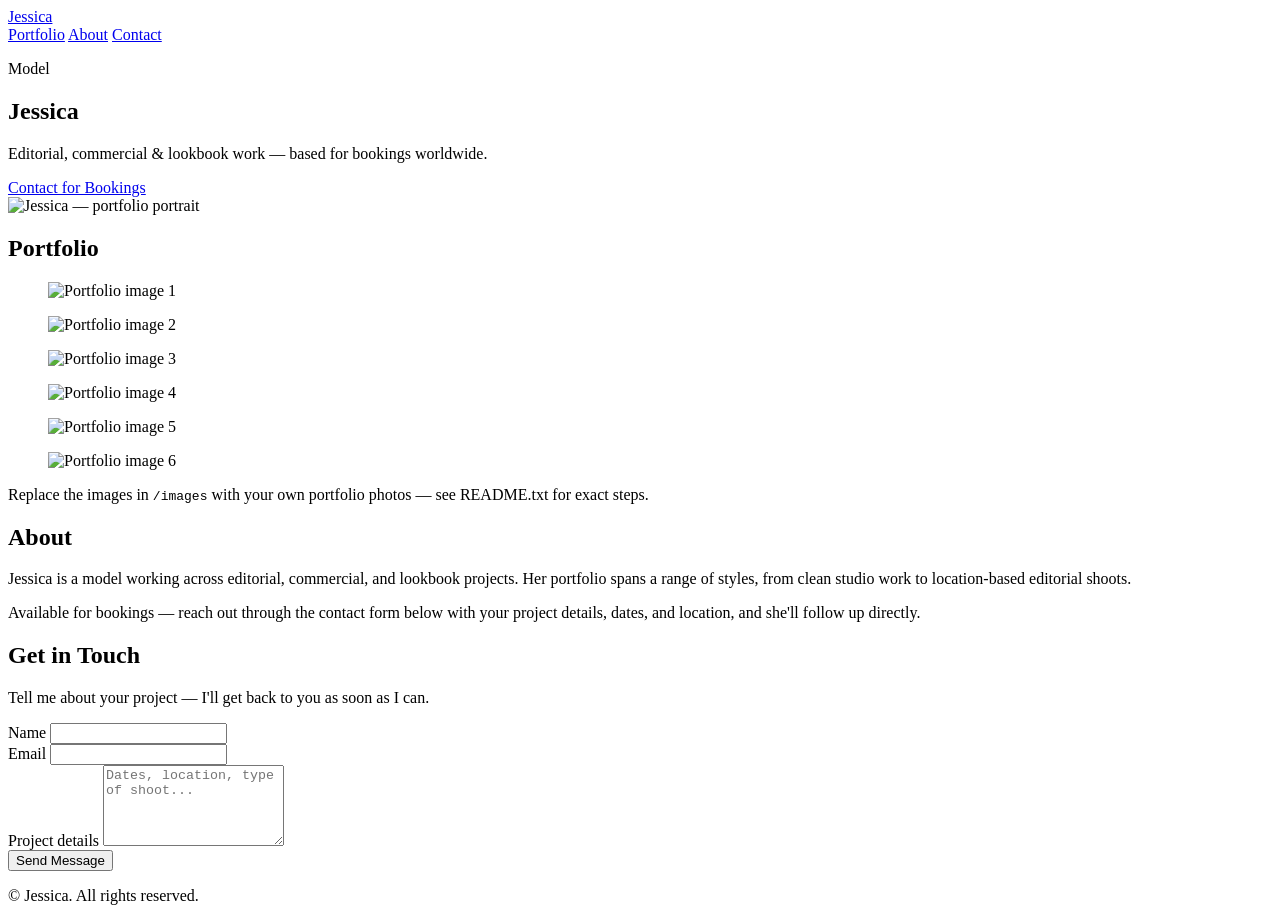
==== index.html @ 15d72b60 "Add files via upload" ====
<!DOCTYPE html>
<html lang="en">
<head>

<meta charset="UTF-8">
<meta name="viewport" content="width=device-width, initial-scale=1.0">

<title>Jessica — Model Portfolio</title>
<meta name="description" content="Jessica is a professional model available for editorial, commercial, and lookbook bookings. View her portfolio and get in touch to book a session.">

<link rel="canonical" href="https://jessicaportfolio.vercel.app/">
<meta name="robots" content="index, follow">

<meta property="og:type" content="profile">
<meta property="og:title" content="Jessica — Model Portfolio">
<meta property="og:description" content="Professional model available for editorial, commercial, and lookbook bookings.">
<meta property="og:url" content="https://jessicaportfolio.vercel.app/">
<meta property="og:image" content="https://jessicaportfolio.vercel.app/images/hero-placeholder.svg">

<meta name="twitter:card" content="summary_large_image">
<meta name="twitter:title" content="Jessica — Model Portfolio">
<meta name="twitter:description" content="Professional model available for editorial, commercial, and lookbook bookings.">

<link rel="preconnect" href="https://fonts.googleapis.com">
<link rel="preconnect" href="https://fonts.gstatic.com" crossorigin>
<link href="https://fonts.googleapis.com/css2?family=Fraunces:opsz,wght@9..144,400;9..144,500;9..144,600&family=Work+Sans:wght@400;500;600&display=swap" rel="stylesheet">

<link rel="stylesheet" href="css/style.css">

<script type="application/ld+json">
{
  "@context": "https://schema.org",
  "@type": "Person",
  "name": "Jessica",
  "jobTitle": "Model",
  "url": "https://jessicaportfolio.vercel.app/",
  "image": "https://jessicaportfolio.vercel.app/images/hero-placeholder.svg",
  "description": "Professional model available for editorial, commercial, and lookbook bookings."
}
</script>

</head>
<body>

<header class="site-header">
<div class="wrap">
<a class="wordmark" href="#top">Jessica</a>
<nav class="site-nav">
<a href="#portfolio">Portfolio</a>
<a href="#about">About</a>
<a href="#contact">Contact</a>
</nav>
</div>
</header>

<main id="top">

<!-- ================= HERO ================= -->
<section class="hero">

<div class="hero-text">
<p class="hero-eyebrow">Model</p>
<h1 class="hero-name">Jessica</h1>
<p class="hero-tagline">Editorial, commercial &amp; lookbook work — based for bookings worldwide.</p>
<a href="#contact" class="btn btn-primary">Contact for Bookings</a>
</div>

<div class="hero-image">
<img src="images/hero-placeholder.svg" alt="Jessica — portfolio portrait" width="800" height="1000">
</div>

</section>

<!-- ================= PORTFOLIO ================= -->
<section id="portfolio" class="portfolio">

<div class="wrap">

<h2 class="section-title">Portfolio</h2>

<div class="gallery">

<figure class="gallery-item span-tall">
<img src="images/hero-placeholder.svg" alt="Portfolio image 1" loading="lazy">
</figure>

<figure class="gallery-item">
<img src="images/hero-placeholder.svg" alt="Portfolio image 2" loading="lazy">
</figure>

<figure class="gallery-item">
<img src="images/hero-placeholder.svg" alt="Portfolio image 3" loading="lazy">
</figure>

<figure class="gallery-item span-wide">
<img src="images/hero-placeholder.svg" alt="Portfolio image 4" loading="lazy">
</figure>

<figure class="gallery-item">
<img src="images/hero-placeholder.svg" alt="Portfolio image 5" loading="lazy">
</figure>

<figure class="gallery-item span-tall">
<img src="images/hero-placeholder.svg" alt="Portfolio image 6" loading="lazy">
</figure>

</div>

<p class="gallery-note">Replace the images in <code>/images</code> with your own portfolio photos — see README.txt for exact steps.</p>

</div>

</section>

<!-- ================= ABOUT ================= -->
<section id="about" class="about">

<div class="wrap wrap-narrow">

<h2 class="section-title">About</h2>

<p>
Jessica is a model working across editorial, commercial, and lookbook
projects. Her portfolio spans a range of styles, from clean studio
work to location-based editorial shoots.
</p>

<p>
Available for bookings — reach out through the contact form below
with your project details, dates, and location, and she'll follow up
directly.
</p>

</div>

</section>

<!-- ================= CONTACT ================= -->
<section id="contact" class="contact">

<div class="wrap wrap-narrow">

<h2 class="section-title section-title-light">Get in Touch</h2>

<p class="contact-lead">
Tell me about your project — I'll get back to you as soon as I can.
</p>

<form class="contact-form" action="https://formspree.io/f/YOUR_FORM_ID" method="POST">

<div class="form-row">
<label for="name">Name</label>
<input type="text" id="name" name="name" required>
</div>

<div class="form-row">
<label for="email">Email</label>
<input type="email" id="email" name="email" required>
</div>

<div class="form-row">
<label for="message">Project details</label>
<textarea id="message" name="message" rows="5" placeholder="Dates, location, type of shoot..." required></textarea>
</div>

<button type="submit" class="btn btn-primary">Send Message</button>

</form>

</div>

</section>

</main>

<footer class="site-footer">
<div class="wrap">
<p>&copy; <span id="year"></span> Jessica. All rights reserved.</p>
</div>
</footer>

<script src="js/script.js"></script>

</body>
</html>
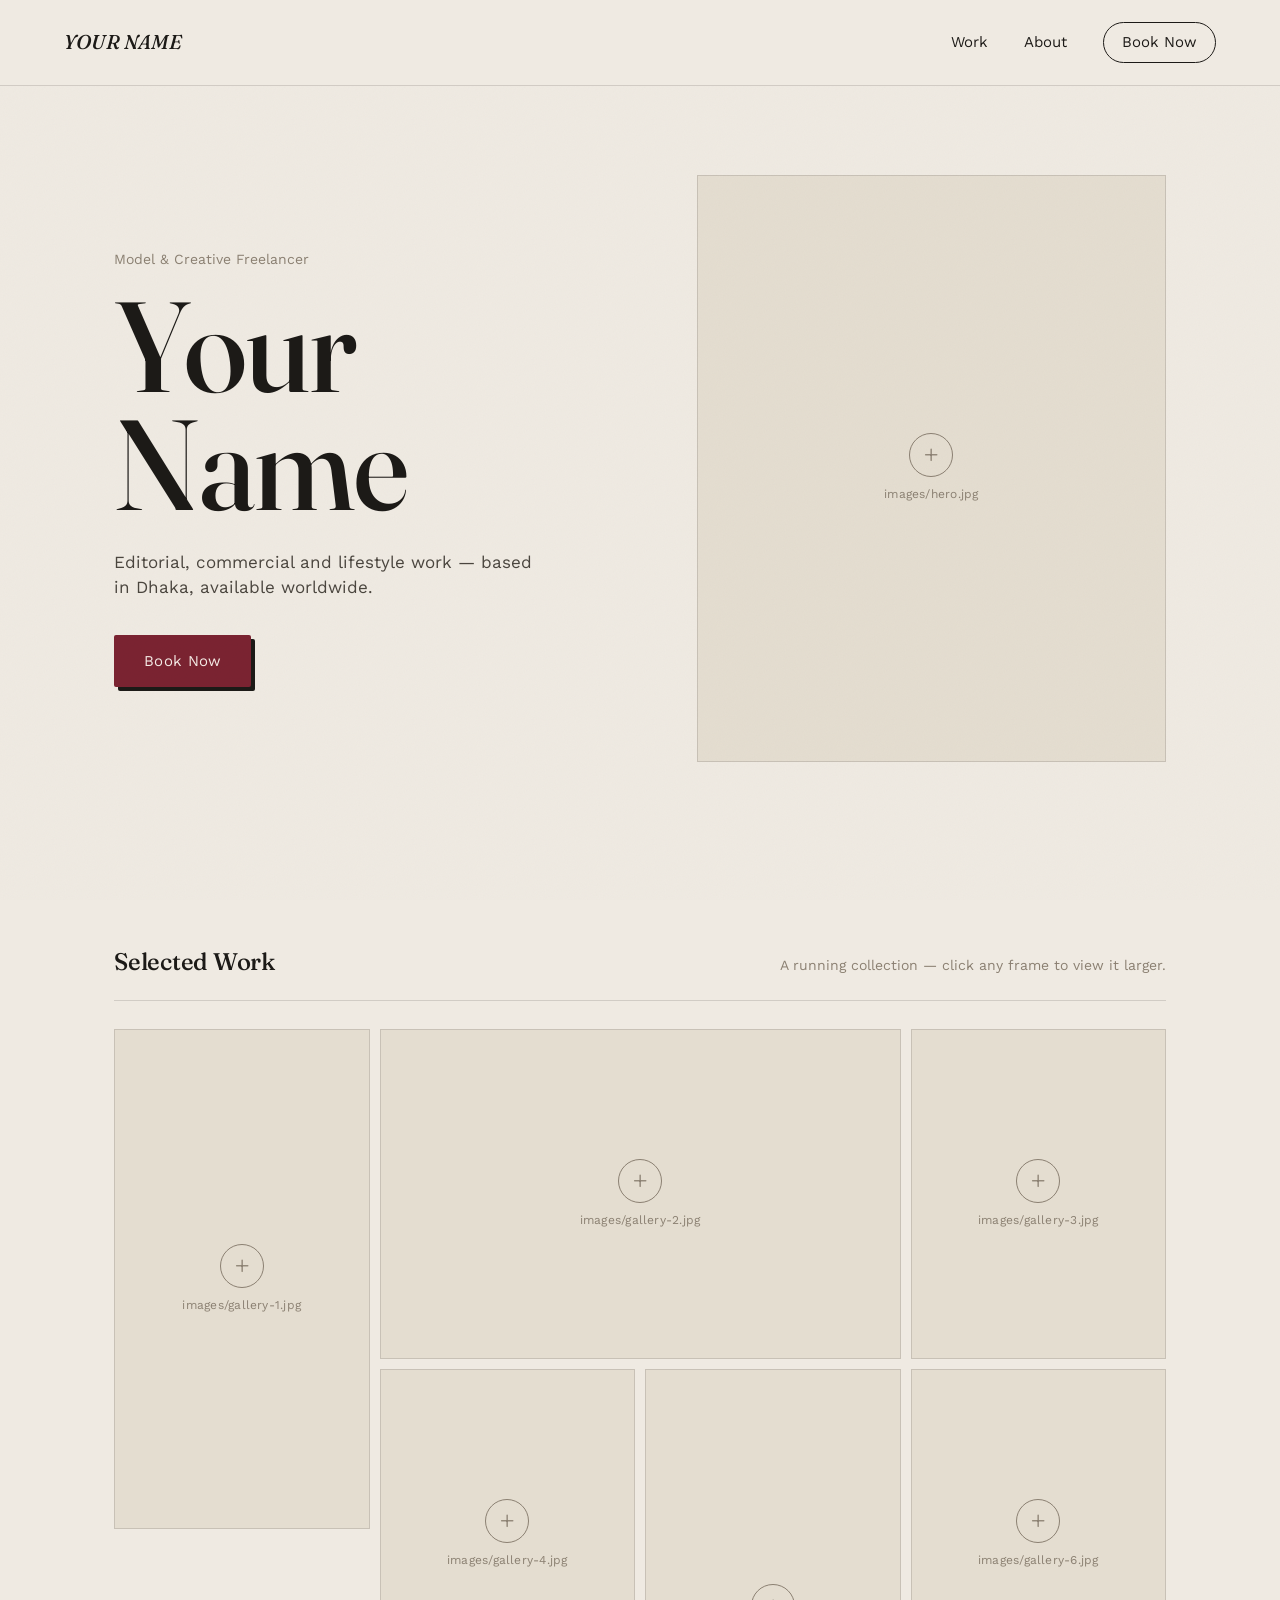
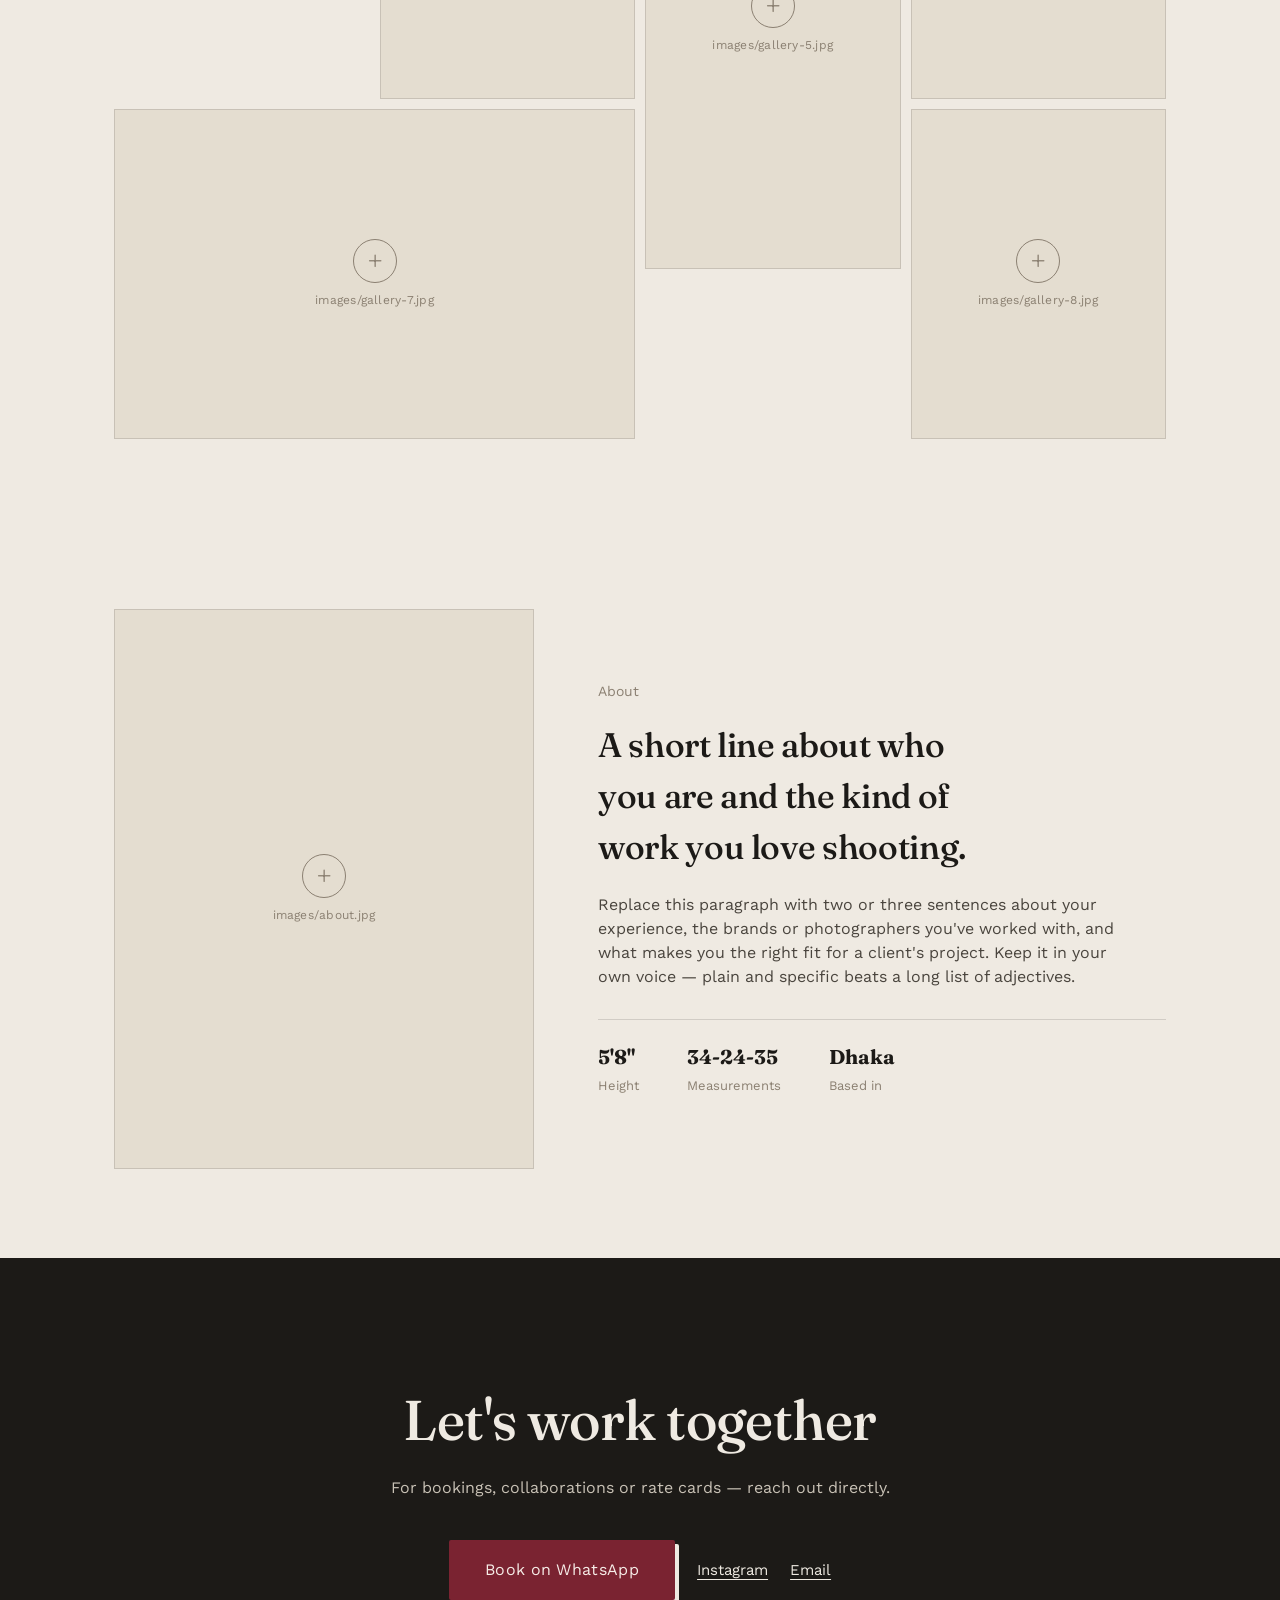
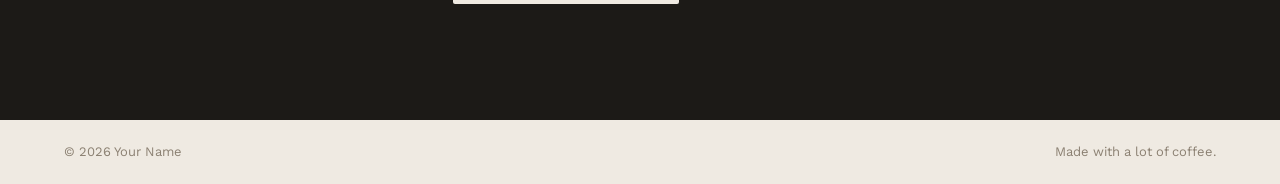
==== commit fe4bf6a6: "Add files via upload" ====
--- a/index.html
+++ b/index.html
@@ -1,185 +1,148 @@
 <!DOCTYPE html>
 <html lang="en">
 <head>
-
 <meta charset="UTF-8">
 <meta name="viewport" content="width=device-width, initial-scale=1.0">
-
-<title>Jessica — Model Portfolio</title>
-<meta name="description" content="Jessica is a professional model available for editorial, commercial, and lookbook bookings. View her portfolio and get in touch to book a session.">
-
-<link rel="canonical" href="https://jessicaportfolio.vercel.app/">
-<meta name="robots" content="index, follow">
-
-<meta property="og:type" content="profile">
-<meta property="og:title" content="Jessica — Model Portfolio">
-<meta property="og:description" content="Professional model available for editorial, commercial, and lookbook bookings.">
-<meta property="og:url" content="https://jessicaportfolio.vercel.app/">
-<meta property="og:image" content="https://jessicaportfolio.vercel.app/images/hero-placeholder.svg">
-
-<meta name="twitter:card" content="summary_large_image">
-<meta name="twitter:title" content="Jessica — Model Portfolio">
-<meta name="twitter:description" content="Professional model available for editorial, commercial, and lookbook bookings.">
-
+<title>Your Name — Model &amp; Creative Freelancer</title>
+<meta name="description" content="Portfolio of Your Name — model and creative freelancer. Selected work, gallery and booking.">
 <link rel="preconnect" href="https://fonts.googleapis.com">
 <link rel="preconnect" href="https://fonts.gstatic.com" crossorigin>
-<link href="https://fonts.googleapis.com/css2?family=Fraunces:opsz,wght@9..144,400;9..144,500;9..144,600&family=Work+Sans:wght@400;500;600&display=swap" rel="stylesheet">
-
-<link rel="stylesheet" href="css/style.css">
-
-<script type="application/ld+json">
-{
-  "@context": "https://schema.org",
-  "@type": "Person",
-  "name": "Jessica",
-  "jobTitle": "Model",
-  "url": "https://jessicaportfolio.vercel.app/",
-  "image": "https://jessicaportfolio.vercel.app/images/hero-placeholder.svg",
-  "description": "Professional model available for editorial, commercial, and lookbook bookings."
-}
-</script>
-
+<link href="https://fonts.googleapis.com/css2?family=Fraunces:ital,opsz,wght@0,9..144,300;0,9..144,500;0,9..144,600;1,9..144,400;1,9..144,500&family=Work+Sans:wght@300;400;500;600&display=swap" rel="stylesheet">
+<link rel="stylesheet" href="style.css">
 </head>
 <body>
 
-<header class="site-header">
-<div class="wrap">
-<a class="wordmark" href="#top">Jessica</a>
-<nav class="site-nav">
-<a href="#portfolio">Portfolio</a>
-<a href="#about">About</a>
-<a href="#contact">Contact</a>
-</nav>
-</div>
+<!-- =========================================================
+  EDIT ME FIRST:
+  1. Replace "YOUR NAME" everywhere with your real name.
+  2. Replace the tagline / bio text with your own words.
+  3. Put your photos inside the /images folder with the exact
+     file names already referenced below (hero.jpg, about.jpg,
+     gallery-1.jpg ... gallery-8.jpg). Until you add them, a
+     placeholder tile shows automatically — nothing breaks.
+  4. Find every <a class="btn-book"> and change href="#book"
+     is fine to keep (it scrolls to the contact block), but
+     inside the contact block, change the WHATSAPP / INSTAGRAM /
+     EMAIL links to your real ones. Look for "EDIT:" comments.
+========================================================== -->
+
+<div class="grain"></div>
+
+<header class="site-header" id="top">
+  <a class="wordmark" href="#top">YOUR NAME</a>
+  <button class="nav-toggle" id="navToggle" aria-label="Open menu" aria-expanded="false">
+    <span></span><span></span><span></span>
+  </button>
+  <nav class="site-nav" id="siteNav">
+    <a href="#work">Work</a>
+    <a href="#about">About</a>
+    <a href="#book" class="nav-cta">Book Now</a>
+  </nav>
 </header>
 
-<main id="top">
+<main>
 
-<!-- ================= HERO ================= -->
-<section class="hero">
+  <!-- HERO -->
+  <section class="hero">
+    <div class="hero-text">
+      <p class="eyebrow-plain">Model &amp; Creative Freelancer</p>
+      <h1 class="display-name">Your<br>Name</h1>
+      <p class="hero-tagline">Editorial, commercial and lifestyle work — based in Dhaka, available worldwide.</p>
+      <a href="#book" class="btn-book">Book Now</a>
+    </div>
+    <div class="hero-photo photo" data-fallback-label="Your best photo here">
+      <img src="images/hero.jpg" alt="Your Name — portrait" onerror="this.parentElement.classList.add('has-error')">
+      <div class="placeholder"><span>+</span><em>images/hero.jpg</em></div>
+    </div>
+  </section>
 
-<div class="hero-text">
-<p class="hero-eyebrow">Model</p>
-<h1 class="hero-name">Jessica</h1>
-<p class="hero-tagline">Editorial, commercial &amp; lookbook work — based for bookings worldwide.</p>
-<a href="#contact" class="btn btn-primary">Contact for Bookings</a>
-</div>
+  <!-- SELECTED WORK / GALLERY -->
+  <section class="gallery-section" id="work">
+    <div class="section-head">
+      <h2>Selected Work</h2>
+      <p>A running collection — click any frame to view it larger.</p>
+    </div>
 
-<div class="hero-image">
-<img src="images/hero-placeholder.svg" alt="Jessica — portfolio portrait" width="800" height="1000">
-</div>
+    <div class="gallery" id="gallery">
+      <!-- Each tile: swap the src filename photo, or delete a tile you don't need -->
+      <figure class="photo tile tall" data-fallback-label="images/gallery-1.jpg">
+        <img src="images/gallery-1.jpg" alt="" onerror="this.parentElement.classList.add('has-error')">
+        <div class="placeholder"><span>+</span><em>images/gallery-1.jpg</em></div>
+      </figure>
+      <figure class="photo tile wide" data-fallback-label="images/gallery-2.jpg">
+        <img src="images/gallery-2.jpg" alt="" onerror="this.parentElement.classList.add('has-error')">
+        <div class="placeholder"><span>+</span><em>images/gallery-2.jpg</em></div>
+      </figure>
+      <figure class="photo tile" data-fallback-label="images/gallery-3.jpg">
+        <img src="images/gallery-3.jpg" alt="" onerror="this.parentElement.classList.add('has-error')">
+        <div class="placeholder"><span>+</span><em>images/gallery-3.jpg</em></div>
+      </figure>
+      <figure class="photo tile" data-fallback-label="images/gallery-4.jpg">
+        <img src="images/gallery-4.jpg" alt="" onerror="this.parentElement.classList.add('has-error')">
+        <div class="placeholder"><span>+</span><em>images/gallery-4.jpg</em></div>
+      </figure>
+      <figure class="photo tile tall" data-fallback-label="images/gallery-5.jpg">
+        <img src="images/gallery-5.jpg" alt="" onerror="this.parentElement.classList.add('has-error')">
+        <div class="placeholder"><span>+</span><em>images/gallery-5.jpg</em></div>
+      </figure>
+      <figure class="photo tile" data-fallback-label="images/gallery-6.jpg">
+        <img src="images/gallery-6.jpg" alt="" onerror="this.parentElement.classList.add('has-error')">
+        <div class="placeholder"><span>+</span><em>images/gallery-6.jpg</em></div>
+      </figure>
+      <figure class="photo tile wide" data-fallback-label="images/gallery-7.jpg">
+        <img src="images/gallery-7.jpg" alt="" onerror="this.parentElement.classList.add('has-error')">
+        <div class="placeholder"><span>+</span><em>images/gallery-7.jpg</em></div>
+      </figure>
+      <figure class="photo tile" data-fallback-label="images/gallery-8.jpg">
+        <img src="images/gallery-8.jpg" alt="" onerror="this.parentElement.classList.add('has-error')">
+        <div class="placeholder"><span>+</span><em>images/gallery-8.jpg</em></div>
+      </figure>
+    </div>
+  </section>
 
-</section>
+  <!-- ABOUT -->
+  <section class="about-section" id="about">
+    <div class="about-photo photo" data-fallback-label="images/about.jpg">
+      <img src="images/about.jpg" alt="Your Name" onerror="this.parentElement.classList.add('has-error')">
+      <div class="placeholder"><span>+</span><em>images/about.jpg</em></div>
+    </div>
+    <div class="about-text">
+      <p class="eyebrow-plain">About</p>
+      <h2>A short line about who you are and the kind of work you love shooting.</h2>
+      <p class="about-body">Replace this paragraph with two or three sentences about your experience, the brands or photographers you've worked with, and what makes you the right fit for a client's project. Keep it in your own voice — plain and specific beats a long list of adjectives.</p>
+      <ul class="stat-row">
+        <li><strong>5'8"</strong><span>Height</span></li>
+        <li><strong>34-24-35</strong><span>Measurements</span></li>
+        <li><strong>Dhaka</strong><span>Based in</span></li>
+      </ul>
+    </div>
+  </section>
 
-<!-- ================= PORTFOLIO ================= -->
-<section id="portfolio" class="portfolio">
-
-<div class="wrap">
-
-<h2 class="section-title">Portfolio</h2>
-
-<div class="gallery">
-
-<figure class="gallery-item span-tall">
-<img src="images/hero-placeholder.svg" alt="Portfolio image 1" loading="lazy">
-</figure>
-
-<figure class="gallery-item">
-<img src="images/hero-placeholder.svg" alt="Portfolio image 2" loading="lazy">
-</figure>
-
-<figure class="gallery-item">
-<img src="images/hero-placeholder.svg" alt="Portfolio image 3" loading="lazy">
-</figure>
-
-<figure class="gallery-item span-wide">
-<img src="images/hero-placeholder.svg" alt="Portfolio image 4" loading="lazy">
-</figure>
-
-<figure class="gallery-item">
-<img src="images/hero-placeholder.svg" alt="Portfolio image 5" loading="lazy">
-</figure>
-
-<figure class="gallery-item span-tall">
-<img src="images/hero-placeholder.svg" alt="Portfolio image 6" loading="lazy">
-</figure>
-
-</div>
-
-<p class="gallery-note">Replace the images in <code>/images</code> with your own portfolio photos — see README.txt for exact steps.</p>
-
-</div>
-
-</section>
-
-<!-- ================= ABOUT ================= -->
-<section id="about" class="about">
-
-<div class="wrap wrap-narrow">
-
-<h2 class="section-title">About</h2>
-
-<p>
-Jessica is a model working across editorial, commercial, and lookbook
-projects. Her portfolio spans a range of styles, from clean studio
-work to location-based editorial shoots.
-</p>
-
-<p>
-Available for bookings — reach out through the contact form below
-with your project details, dates, and location, and she'll follow up
-directly.
-</p>
-
-</div>
-
-</section>
-
-<!-- ================= CONTACT ================= -->
-<section id="contact" class="contact">
-
-<div class="wrap wrap-narrow">
-
-<h2 class="section-title section-title-light">Get in Touch</h2>
-
-<p class="contact-lead">
-Tell me about your project — I'll get back to you as soon as I can.
-</p>
-
-<form class="contact-form" action="https://formspree.io/f/YOUR_FORM_ID" method="POST">
-
-<div class="form-row">
-<label for="name">Name</label>
-<input type="text" id="name" name="name" required>
-</div>
-
-<div class="form-row">
-<label for="email">Email</label>
-<input type="email" id="email" name="email" required>
-</div>
-
-<div class="form-row">
-<label for="message">Project details</label>
-<textarea id="message" name="message" rows="5" placeholder="Dates, location, type of shoot..." required></textarea>
-</div>
-
-<button type="submit" class="btn btn-primary">Send Message</button>
-
-</form>
-
-</div>
-
-</section>
+  <!-- BOOK / CONTACT -->
+  <section class="book-section" id="book">
+    <h2>Let's work together</h2>
+    <p>For bookings, collaborations or rate cards — reach out directly.</p>
+    <div class="book-actions">
+      <!-- EDIT: replace the # in each href below with your real link -->
+      <a class="btn-book large" href="https://wa.me/8801XXXXXXXXX" target="_blank" rel="noopener">Book on WhatsApp</a>
+      <a class="btn-link" href="https://instagram.com/yourhandle" target="_blank" rel="noopener">Instagram</a>
+      <a class="btn-link" href="mailto:you@example.com">Email</a>
+    </div>
+  </section>
 
 </main>
 
 <footer class="site-footer">
-<div class="wrap">
-<p>&copy; <span id="year"></span> Jessica. All rights reserved.</p>
-</div>
+  <span>© <span id="year"></span> Your Name</span>
+  <span class="footer-note">Made with a lot of coffee.</span>
 </footer>
 
-<script src="js/script.js"></script>
+<!-- Lightbox -->
+<div class="lightbox" id="lightbox">
+  <button class="lightbox-close" id="lightboxClose" aria-label="Close">&times;</button>
+  <img id="lightboxImg" src="" alt="">
+</div>
 
+<script src="script.js"></script>
 </body>
 </html>
--- a/style.css
+++ b/style.css
@@ -0,0 +1,240 @@
+/* ==========================================================
+   TOKENS
+========================================================== */
+:root{
+  --paper: #EFEAE2;
+  --paper-alt: #E4DDD0;
+  --ink: #1C1A17;
+  --wine: #7A2331;
+  --taupe: #8B8072;
+  --line: rgba(28,26,23,0.14);
+  --serif: "Fraunces", "Georgia", serif;
+  --sans: "Work Sans", "Helvetica Neue", Arial, sans-serif;
+  --max: 1180px;
+}
+
+*{ box-sizing: border-box; }
+html{ scroll-behavior: smooth; }
+@media (prefers-reduced-motion: reduce){
+  html{ scroll-behavior: auto; }
+  *{ animation-duration: 0.001ms !important; transition-duration: 0.001ms !important; }
+}
+
+body{
+  margin:0;
+  background: var(--paper);
+  color: var(--ink);
+  font-family: var(--sans);
+  font-weight: 400;
+  line-height: 1.5;
+  -webkit-font-smoothing: antialiased;
+}
+
+a{ color: inherit; }
+h1,h2,h3{ font-family: var(--serif); font-weight: 500; margin: 0; letter-spacing: -0.01em; }
+p{ margin: 0; }
+ul{ list-style: none; margin:0; padding:0; }
+img{ max-width:100%; display:block; }
+
+:focus-visible{
+  outline: 2px solid var(--wine);
+  outline-offset: 3px;
+}
+
+/* subtle paper grain so flat color doesn't look like a template fill */
+.grain{
+  position: fixed; inset:0; pointer-events:none; z-index: 1;
+  opacity: 0.035; mix-blend-mode: multiply;
+  background-image: url("data:image/svg+xml,%3Csvg xmlns='http://www.w3.org/2000/svg' width='120' height='120'%3E%3Cfilter id='n'%3E%3CfeTurbulence type='fractalNoise' baseFrequency='0.9' numOctaves='2' stitchTiles='stitch'/%3E%3C/filter%3E%3Crect width='100%25' height='100%25' filter='url(%23n)'/%3E%3C/svg%3E");
+}
+
+/* ==========================================================
+   HEADER / NAV
+========================================================== */
+.site-header{
+  position: sticky; top:0; z-index: 40;
+  display:flex; align-items:center; justify-content:space-between;
+  padding: 22px clamp(20px, 5vw, 64px);
+  background: rgba(239,234,226,0.88);
+  backdrop-filter: blur(6px);
+  border-bottom: 1px solid var(--line);
+}
+.wordmark{
+  font-family: var(--serif); font-style: italic; font-weight: 500;
+  font-size: 20px; text-decoration:none; letter-spacing: 0.01em;
+}
+.site-nav{ display:flex; align-items:center; gap: clamp(18px,3vw,36px); }
+.site-nav a{ text-decoration:none; font-size: 15px; }
+.site-nav a:not(.nav-cta){ position:relative; }
+.site-nav a:not(.nav-cta)::after{
+  content:""; position:absolute; left:0; right:0; bottom:-4px; height:1px;
+  background: var(--ink); transform: scaleX(0); transform-origin: right;
+  transition: transform .3s ease;
+}
+.site-nav a:not(.nav-cta):hover::after{ transform: scaleX(1); transform-origin: left; }
+.nav-cta{
+  border: 1px solid var(--ink); padding: 8px 18px; border-radius: 999px;
+  transition: background .25s ease, color .25s ease;
+}
+.nav-cta:hover{ background: var(--ink); color: var(--paper); }
+
+.nav-toggle{
+  display:none; flex-direction:column; gap:5px; background:none; border:none; cursor:pointer; padding:6px;
+}
+.nav-toggle span{ width:22px; height:1px; background:var(--ink); display:block; }
+
+@media (max-width: 760px){
+  .nav-toggle{ display:flex; }
+  .site-nav{
+    position:absolute; top:100%; left:0; right:0;
+    background: var(--paper); border-bottom: 1px solid var(--line);
+    flex-direction:column; align-items:flex-start; gap:0;
+    max-height:0; overflow:hidden; transition: max-height .3s ease;
+  }
+  .site-nav.open{ max-height: 260px; }
+  .site-nav a{ width:100%; padding: 16px clamp(20px,5vw,64px); border-bottom:1px solid var(--line); }
+  .nav-cta{ border:none; border-radius:0; }
+}
+
+/* ==========================================================
+   HERO
+========================================================== */
+.hero{
+  max-width: var(--max); margin: 0 auto;
+  display:grid; grid-template-columns: 1.05fr 0.95fr; align-items:center;
+  gap: clamp(24px, 5vw, 64px);
+  padding: clamp(40px,7vw,96px) clamp(20px,5vw,64px) clamp(56px,8vw,120px);
+}
+.eyebrow-plain{
+  font-size: 14px; color: var(--taupe); margin-bottom: 18px;
+}
+.display-name{
+  font-size: clamp(58px, 10vw, 128px);
+  line-height: 0.92;
+  font-weight: 500;
+}
+.hero-tagline{
+  max-width: 38ch; margin: 26px 0 34px; color: #4a453e; font-size: 17px;
+}
+.btn-book{
+  display:inline-block; text-decoration:none;
+  background: var(--wine); color: #F6ECE7;
+  padding: 15px 30px; border-radius: 2px;
+  font-size: 15px; letter-spacing: 0.02em;
+  transition: transform .2s ease, box-shadow .2s ease;
+  box-shadow: 4px 4px 0 var(--ink);
+}
+.btn-book:hover{ transform: translate(-2px,-2px); box-shadow: 6px 6px 0 var(--ink); }
+.btn-book.large{ font-size: 16px; padding: 18px 36px; }
+
+.hero-photo{ aspect-ratio: 4/5; }
+
+/* ==========================================================
+   PHOTO / PLACEHOLDER SYSTEM
+========================================================== */
+.photo{
+  position:relative; overflow:hidden; background: var(--paper-alt);
+  border: 1px solid var(--line);
+}
+.photo img{ width:100%; height:100%; object-fit: cover; }
+.photo .placeholder{
+  display:none; position:absolute; inset:0; flex-direction:column;
+  align-items:center; justify-content:center; gap:8px; text-align:center;
+  color: var(--taupe); padding: 12px;
+}
+.photo .placeholder span{
+  font-family: var(--serif); font-size: 30px; line-height:1; color: var(--taupe);
+  border: 1px solid var(--taupe); border-radius:50%; width:44px; height:44px;
+  display:flex; align-items:center; justify-content:center;
+}
+.photo .placeholder em{ font-style:normal; font-size: 12px; letter-spacing:0.02em; }
+.photo.has-error img{ display:none; }
+.photo.has-error .placeholder{ display:flex; }
+
+/* ==========================================================
+   GALLERY
+========================================================== */
+.gallery-section{ padding: clamp(40px,7vw,80px) clamp(20px,5vw,64px); max-width: var(--max); margin:0 auto; }
+.section-head{
+  display:flex; align-items:baseline; justify-content:space-between; gap: 20px;
+  border-bottom: 1px solid var(--line); padding-bottom: 20px; margin-bottom: 28px; flex-wrap:wrap;
+}
+.section-head p{ color: var(--taupe); font-size: 14px; }
+
+.gallery{
+  display:grid; grid-template-columns: repeat(4, 1fr);
+  grid-auto-rows: 160px; gap: 10px;
+}
+.gallery .tile{ grid-row: span 2; cursor: zoom-in; margin:0; }
+.gallery .tile.tall{ grid-row: span 3; }
+.gallery .tile.wide{ grid-column: span 2; grid-row: span 2; }
+.gallery .tile img{ transition: transform .5s ease; }
+.gallery .tile:hover img{ transform: scale(1.04); }
+
+@media (max-width: 860px){
+  .gallery{ grid-template-columns: repeat(2, 1fr); grid-auto-rows: 190px; }
+  .gallery .tile.wide{ grid-column: span 2; }
+}
+@media (max-width: 520px){
+  .gallery{ grid-template-columns: 1fr; }
+  .gallery .tile.wide{ grid-column: span 1; }
+  .gallery .tile, .gallery .tile.tall{ grid-row: span 1; height: 320px; }
+}
+
+/* ==========================================================
+   ABOUT
+========================================================== */
+.about-section{
+  max-width: var(--max); margin: 0 auto;
+  display:grid; grid-template-columns: 0.85fr 1.15fr; gap: clamp(28px,5vw,72px);
+  align-items:center;
+  padding: clamp(40px,7vw,90px) clamp(20px,5vw,64px);
+}
+.about-photo{ aspect-ratio: 3/4; }
+.about-text h2{ font-size: clamp(24px,3vw,34px); margin: 14px 0 20px; max-width: 18ch; }
+.about-body{ color:#4a453e; max-width: 52ch; margin-bottom: 30px; }
+.stat-row{ display:flex; gap: clamp(24px,4vw,48px); border-top: 1px solid var(--line); padding-top: 22px; }
+.stat-row li{ display:flex; flex-direction:column; gap:4px; }
+.stat-row strong{ font-family: var(--serif); font-size: 20px; }
+.stat-row span{ font-size: 13px; color: var(--taupe); }
+
+@media (max-width: 760px){
+  .about-section{ grid-template-columns: 1fr; }
+}
+
+/* ==========================================================
+   BOOK / CONTACT
+========================================================== */
+.book-section{
+  background: var(--ink); color: var(--paper);
+  text-align:center; padding: clamp(64px,10vw,120px) 20px;
+}
+.book-section h2{ color: var(--paper); font-size: clamp(30px,5vw,56px); }
+.book-section p{ color: #C9C2B6; margin-top: 14px; }
+.book-actions{ display:flex; align-items:center; justify-content:center; gap: 22px; flex-wrap:wrap; margin-top: 40px; }
+.book-section .btn-book{ box-shadow: 4px 4px 0 var(--paper); }
+.book-section .btn-book:hover{ box-shadow: 6px 6px 0 var(--paper); }
+.btn-link{ text-decoration: underline; text-underline-offset: 4px; color: var(--paper); font-size:15px; }
+
+/* ==========================================================
+   FOOTER
+========================================================== */
+.site-footer{
+  display:flex; justify-content:space-between; flex-wrap:wrap; gap:8px;
+  padding: 22px clamp(20px,5vw,64px); font-size: 13px; color: var(--taupe);
+}
+
+/* ==========================================================
+   LIGHTBOX
+========================================================== */
+.lightbox{
+  position: fixed; inset:0; background: rgba(28,26,23,0.94);
+  display:none; align-items:center; justify-content:center; z-index: 100; padding: 30px;
+}
+.lightbox.open{ display:flex; }
+.lightbox img{ max-width: min(92vw, 1100px); max-height: 88vh; object-fit: contain; }
+.lightbox-close{
+  position:absolute; top: 22px; right: clamp(20px,5vw,40px);
+  background:none; border:none; color: var(--paper); font-size: 34px;
+  line-height:1; cursor:pointer;
+}
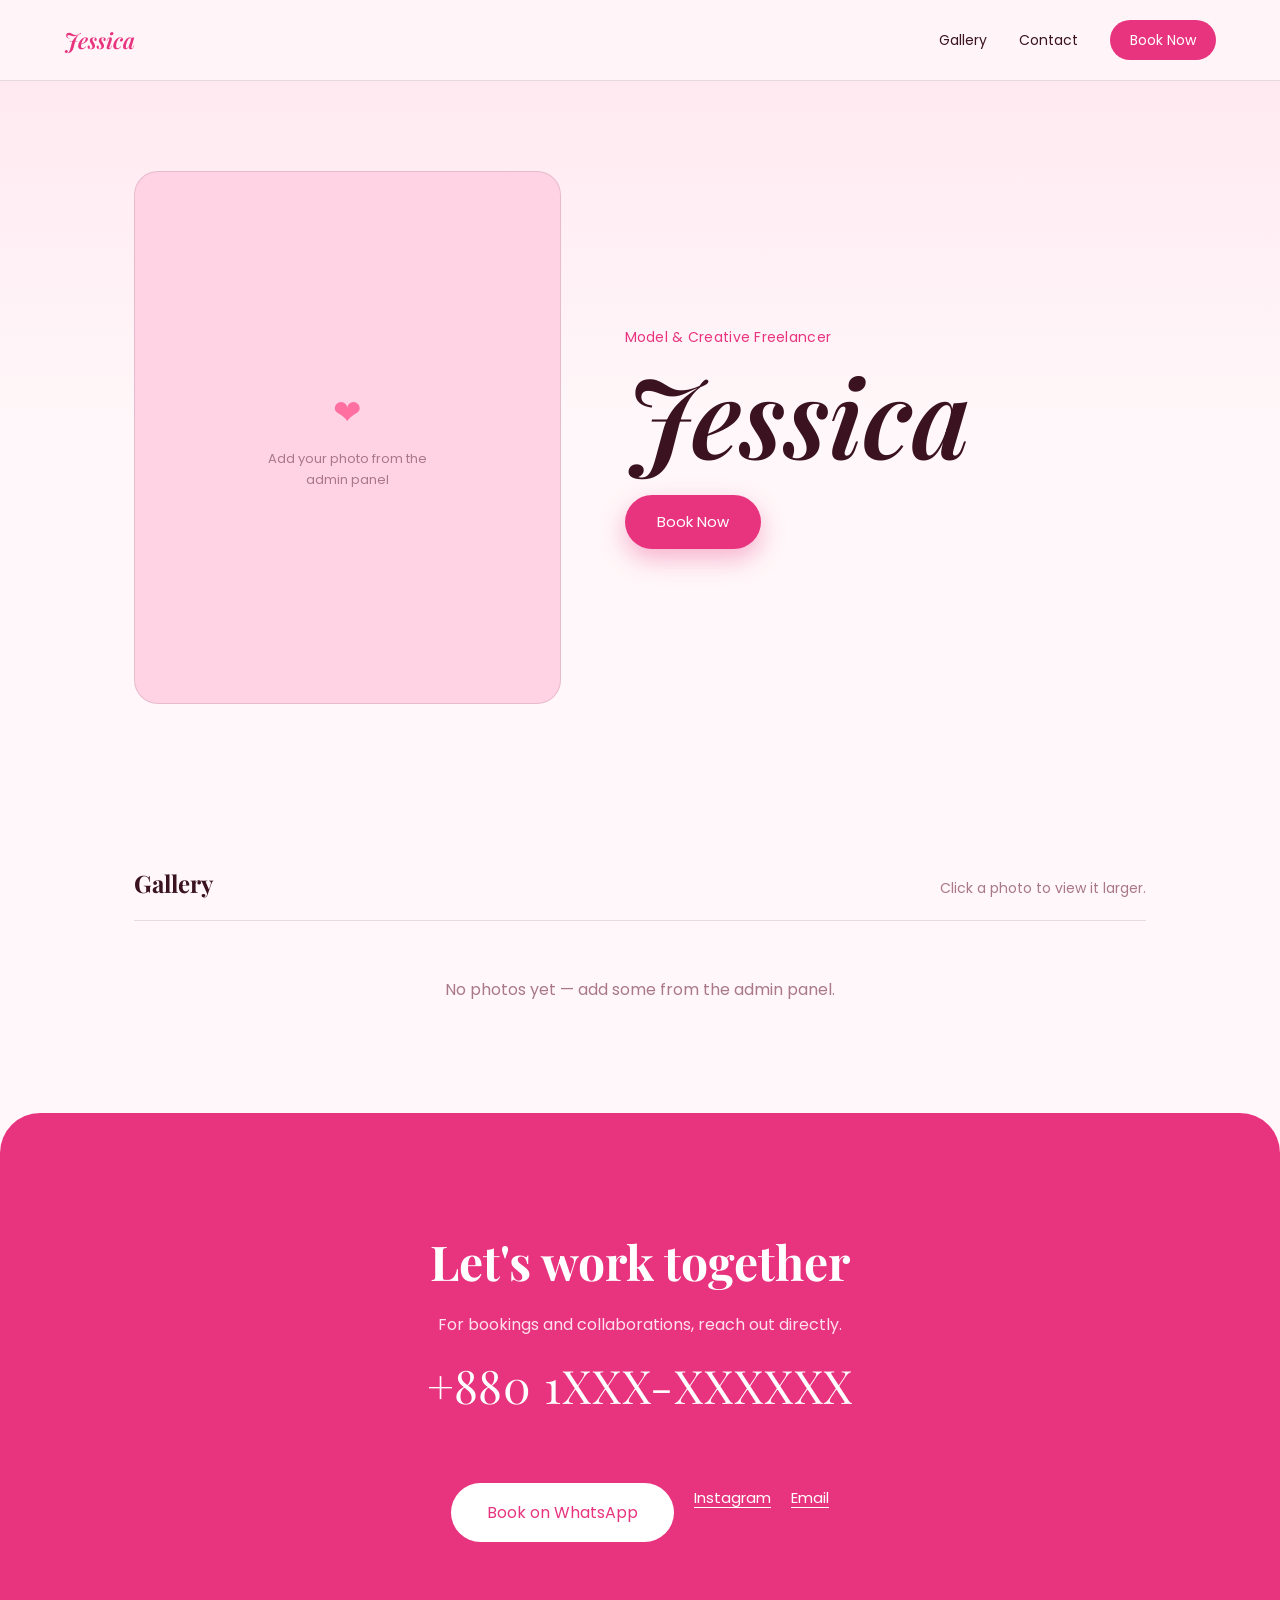
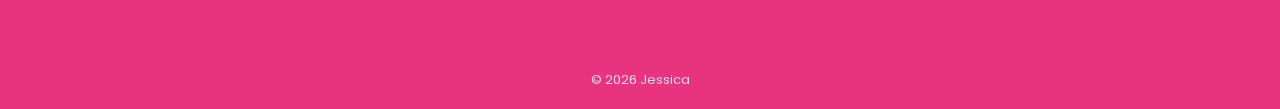
==== commit 3a379ef0: "Add files via upload" ====
--- a/index.html
+++ b/index.html
@@ -3,141 +3,73 @@
 <head>
 <meta charset="UTF-8">
 <meta name="viewport" content="width=device-width, initial-scale=1.0">
-<title>Your Name — Model &amp; Creative Freelancer</title>
-<meta name="description" content="Portfolio of Your Name — model and creative freelancer. Selected work, gallery and booking.">
+<title>Jessica — Model &amp; Creative Freelancer</title>
+<meta name="description" content="Portfolio of Jessica — model and creative freelancer.">
 <link rel="preconnect" href="https://fonts.googleapis.com">
 <link rel="preconnect" href="https://fonts.gstatic.com" crossorigin>
-<link href="https://fonts.googleapis.com/css2?family=Fraunces:ital,opsz,wght@0,9..144,300;0,9..144,500;0,9..144,600;1,9..144,400;1,9..144,500&family=Work+Sans:wght@300;400;500;600&display=swap" rel="stylesheet">
+<link href="https://fonts.googleapis.com/css2?family=Playfair+Display:ital,wght@0,500;0,700;1,500;1,600&family=Poppins:wght@300;400;500;600&display=swap" rel="stylesheet">
 <link rel="stylesheet" href="style.css">
 </head>
 <body>
 
-<!-- =========================================================
-  EDIT ME FIRST:
-  1. Replace "YOUR NAME" everywhere with your real name.
-  2. Replace the tagline / bio text with your own words.
-  3. Put your photos inside the /images folder with the exact
-     file names already referenced below (hero.jpg, about.jpg,
-     gallery-1.jpg ... gallery-8.jpg). Until you add them, a
-     placeholder tile shows automatically — nothing breaks.
-  4. Find every <a class="btn-book"> and change href="#book"
-     is fine to keep (it scrolls to the contact block), but
-     inside the contact block, change the WHATSAPP / INSTAGRAM /
-     EMAIL links to your real ones. Look for "EDIT:" comments.
-========================================================== -->
+<div class="hearts" id="hearts" aria-hidden="true"></div>
 
-<div class="grain"></div>
-
-<header class="site-header" id="top">
-  <a class="wordmark" href="#top">YOUR NAME</a>
+<header class="site-header">
+  <a class="wordmark" href="#top" id="wordmark">Jessica</a>
   <button class="nav-toggle" id="navToggle" aria-label="Open menu" aria-expanded="false">
     <span></span><span></span><span></span>
   </button>
   <nav class="site-nav" id="siteNav">
-    <a href="#work">Work</a>
-    <a href="#about">About</a>
-    <a href="#book" class="nav-cta">Book Now</a>
+    <a href="#gallery">Gallery</a>
+    <a href="#contact">Contact</a>
+    <a href="#contact" class="nav-cta">Book Now</a>
   </nav>
 </header>
 
-<main>
+<main id="top">
 
   <!-- HERO -->
   <section class="hero">
+    <div class="hero-photo photo" id="heroPhoto">
+      <img id="heroImg" src="" alt="" style="display:none;">
+      <div class="placeholder"><span>&#10084;</span><em>Add your photo from the admin panel</em></div>
+    </div>
     <div class="hero-text">
-      <p class="eyebrow-plain">Model &amp; Creative Freelancer</p>
-      <h1 class="display-name">Your<br>Name</h1>
-      <p class="hero-tagline">Editorial, commercial and lifestyle work — based in Dhaka, available worldwide.</p>
-      <a href="#book" class="btn-book">Book Now</a>
-    </div>
-    <div class="hero-photo photo" data-fallback-label="Your best photo here">
-      <img src="images/hero.jpg" alt="Your Name — portrait" onerror="this.parentElement.classList.add('has-error')">
-      <div class="placeholder"><span>+</span><em>images/hero.jpg</em></div>
+      <p class="eyebrow-plain" id="tagline">Model &amp; Creative Freelancer</p>
+      <h1 class="display-name" id="heroName">Jessica</h1>
+      <a href="#contact" class="btn-book">Book Now</a>
     </div>
   </section>
 
-  <!-- SELECTED WORK / GALLERY -->
-  <section class="gallery-section" id="work">
+  <!-- GALLERY -->
+  <section class="gallery-section" id="gallery">
     <div class="section-head">
-      <h2>Selected Work</h2>
-      <p>A running collection — click any frame to view it larger.</p>
+      <h2>Gallery</h2>
+      <p>Click a photo to view it larger.</p>
     </div>
-
-    <div class="gallery" id="gallery">
-      <!-- Each tile: swap the src filename photo, or delete a tile you don't need -->
-      <figure class="photo tile tall" data-fallback-label="images/gallery-1.jpg">
-        <img src="images/gallery-1.jpg" alt="" onerror="this.parentElement.classList.add('has-error')">
-        <div class="placeholder"><span>+</span><em>images/gallery-1.jpg</em></div>
-      </figure>
-      <figure class="photo tile wide" data-fallback-label="images/gallery-2.jpg">
-        <img src="images/gallery-2.jpg" alt="" onerror="this.parentElement.classList.add('has-error')">
-        <div class="placeholder"><span>+</span><em>images/gallery-2.jpg</em></div>
-      </figure>
-      <figure class="photo tile" data-fallback-label="images/gallery-3.jpg">
-        <img src="images/gallery-3.jpg" alt="" onerror="this.parentElement.classList.add('has-error')">
-        <div class="placeholder"><span>+</span><em>images/gallery-3.jpg</em></div>
-      </figure>
-      <figure class="photo tile" data-fallback-label="images/gallery-4.jpg">
-        <img src="images/gallery-4.jpg" alt="" onerror="this.parentElement.classList.add('has-error')">
-        <div class="placeholder"><span>+</span><em>images/gallery-4.jpg</em></div>
-      </figure>
-      <figure class="photo tile tall" data-fallback-label="images/gallery-5.jpg">
-        <img src="images/gallery-5.jpg" alt="" onerror="this.parentElement.classList.add('has-error')">
-        <div class="placeholder"><span>+</span><em>images/gallery-5.jpg</em></div>
-      </figure>
-      <figure class="photo tile" data-fallback-label="images/gallery-6.jpg">
-        <img src="images/gallery-6.jpg" alt="" onerror="this.parentElement.classList.add('has-error')">
-        <div class="placeholder"><span>+</span><em>images/gallery-6.jpg</em></div>
-      </figure>
-      <figure class="photo tile wide" data-fallback-label="images/gallery-7.jpg">
-        <img src="images/gallery-7.jpg" alt="" onerror="this.parentElement.classList.add('has-error')">
-        <div class="placeholder"><span>+</span><em>images/gallery-7.jpg</em></div>
-      </figure>
-      <figure class="photo tile" data-fallback-label="images/gallery-8.jpg">
-        <img src="images/gallery-8.jpg" alt="" onerror="this.parentElement.classList.add('has-error')">
-        <div class="placeholder"><span>+</span><em>images/gallery-8.jpg</em></div>
-      </figure>
+    <div class="gallery" id="galleryGrid">
+      <p class="gallery-empty" id="galleryEmpty">No photos yet — add some from the admin panel.</p>
     </div>
   </section>
 
-  <!-- ABOUT -->
-  <section class="about-section" id="about">
-    <div class="about-photo photo" data-fallback-label="images/about.jpg">
-      <img src="images/about.jpg" alt="Your Name" onerror="this.parentElement.classList.add('has-error')">
-      <div class="placeholder"><span>+</span><em>images/about.jpg</em></div>
-    </div>
-    <div class="about-text">
-      <p class="eyebrow-plain">About</p>
-      <h2>A short line about who you are and the kind of work you love shooting.</h2>
-      <p class="about-body">Replace this paragraph with two or three sentences about your experience, the brands or photographers you've worked with, and what makes you the right fit for a client's project. Keep it in your own voice — plain and specific beats a long list of adjectives.</p>
-      <ul class="stat-row">
-        <li><strong>5'8"</strong><span>Height</span></li>
-        <li><strong>34-24-35</strong><span>Measurements</span></li>
-        <li><strong>Dhaka</strong><span>Based in</span></li>
-      </ul>
-    </div>
-  </section>
-
-  <!-- BOOK / CONTACT -->
-  <section class="book-section" id="book">
+  <!-- CONTACT -->
+  <section class="book-section" id="contact">
     <h2>Let's work together</h2>
-    <p>For bookings, collaborations or rate cards — reach out directly.</p>
+    <p>For bookings and collaborations, reach out directly.</p>
+    <p class="big-phone" id="bigPhone">+880 1XXX-XXXXXX</p>
     <div class="book-actions">
-      <!-- EDIT: replace the # in each href below with your real link -->
-      <a class="btn-book large" href="https://wa.me/8801XXXXXXXXX" target="_blank" rel="noopener">Book on WhatsApp</a>
-      <a class="btn-link" href="https://instagram.com/yourhandle" target="_blank" rel="noopener">Instagram</a>
-      <a class="btn-link" href="mailto:you@example.com">Email</a>
+      <a class="btn-book large" id="whatsappLink" href="#" target="_blank" rel="noopener">Book on WhatsApp</a>
+      <a class="btn-link" id="instagramLink" href="#" target="_blank" rel="noopener">Instagram</a>
+      <a class="btn-link" id="emailLink" href="#">Email</a>
     </div>
   </section>
 
 </main>
 
 <footer class="site-footer">
-  <span>© <span id="year"></span> Your Name</span>
-  <span class="footer-note">Made with a lot of coffee.</span>
+  <span>&copy; <span id="year"></span> <span id="footerName">Jessica</span></span>
 </footer>
 
-<!-- Lightbox -->
 <div class="lightbox" id="lightbox">
   <button class="lightbox-close" id="lightboxClose" aria-label="Close">&times;</button>
   <img id="lightboxImg" src="" alt="">
--- a/style.css
+++ b/style.css
@@ -1,240 +1,173 @@
-/* ==========================================================
-   TOKENS
-========================================================== */
 :root{
-  --paper: #EFEAE2;
-  --paper-alt: #E4DDD0;
-  --ink: #1C1A17;
-  --wine: #7A2331;
-  --taupe: #8B8072;
-  --line: rgba(28,26,23,0.14);
-  --serif: "Fraunces", "Georgia", serif;
-  --sans: "Work Sans", "Helvetica Neue", Arial, sans-serif;
-  --max: 1180px;
+  --blush: #FFE6EF;
+  --blush-deep: #FFD3E4;
+  --rose: #FF6FA0;
+  --hotpink: #E8347F;
+  --deep: #3A1220;
+  --cream: #FFF7F9;
+  --taupe: #A9788A;
+  --line: rgba(58,18,32,0.12);
+  --serif: "Playfair Display", Georgia, serif;
+  --sans: "Poppins", "Helvetica Neue", Arial, sans-serif;
+  --max: 1140px;
 }
 
-*{ box-sizing: border-box; }
-html{ scroll-behavior: smooth; }
+*{ box-sizing:border-box; }
+html{ scroll-behavior:smooth; }
 @media (prefers-reduced-motion: reduce){
-  html{ scroll-behavior: auto; }
-  *{ animation-duration: 0.001ms !important; transition-duration: 0.001ms !important; }
+  html{ scroll-behavior:auto; }
+  .hearts{ display:none; }
 }
 
 body{
   margin:0;
-  background: var(--paper);
-  color: var(--ink);
+  background: linear-gradient(180deg, var(--blush) 0%, var(--cream) 420px);
+  color: var(--deep);
   font-family: var(--sans);
-  font-weight: 400;
-  line-height: 1.5;
-  -webkit-font-smoothing: antialiased;
+  line-height:1.6;
+}
+a{ color:inherit; }
+h1,h2{ font-family: var(--serif); margin:0; }
+p{ margin:0; }
+img{ max-width:100%; display:block; }
+:focus-visible{ outline:2px solid var(--hotpink); outline-offset:3px; }
+
+/* ---------- falling hearts ---------- */
+.hearts{
+  position: fixed; inset:0; pointer-events:none; overflow:hidden; z-index: 5;
+}
+.hearts span{
+  position:absolute; top:-10%; font-size: 18px; color: var(--rose);
+  opacity:.75; animation: fall linear infinite;
+  will-change: transform;
+}
+@keyframes fall{
+  to{ transform: translateY(115vh) rotate(25deg); }
 }
 
-a{ color: inherit; }
-h1,h2,h3{ font-family: var(--serif); font-weight: 500; margin: 0; letter-spacing: -0.01em; }
-p{ margin: 0; }
-ul{ list-style: none; margin:0; padding:0; }
-img{ max-width:100%; display:block; }
-
-:focus-visible{
-  outline: 2px solid var(--wine);
-  outline-offset: 3px;
-}
-
-/* subtle paper grain so flat color doesn't look like a template fill */
-.grain{
-  position: fixed; inset:0; pointer-events:none; z-index: 1;
-  opacity: 0.035; mix-blend-mode: multiply;
-  background-image: url("data:image/svg+xml,%3Csvg xmlns='http://www.w3.org/2000/svg' width='120' height='120'%3E%3Cfilter id='n'%3E%3CfeTurbulence type='fractalNoise' baseFrequency='0.9' numOctaves='2' stitchTiles='stitch'/%3E%3C/filter%3E%3Crect width='100%25' height='100%25' filter='url(%23n)'/%3E%3C/svg%3E");
-}
-
-/* ==========================================================
-   HEADER / NAV
-========================================================== */
+/* ---------- header ---------- */
 .site-header{
   position: sticky; top:0; z-index: 40;
   display:flex; align-items:center; justify-content:space-between;
-  padding: 22px clamp(20px, 5vw, 64px);
-  background: rgba(239,234,226,0.88);
+  padding: 20px clamp(20px,5vw,64px);
+  background: rgba(255,247,249,0.85);
   backdrop-filter: blur(6px);
   border-bottom: 1px solid var(--line);
 }
 .wordmark{
-  font-family: var(--serif); font-style: italic; font-weight: 500;
-  font-size: 20px; text-decoration:none; letter-spacing: 0.01em;
+  font-family: var(--serif); font-style: italic; font-weight:600;
+  font-size: 22px; text-decoration:none; color: var(--hotpink);
 }
-.site-nav{ display:flex; align-items:center; gap: clamp(18px,3vw,36px); }
-.site-nav a{ text-decoration:none; font-size: 15px; }
-.site-nav a:not(.nav-cta){ position:relative; }
-.site-nav a:not(.nav-cta)::after{
-  content:""; position:absolute; left:0; right:0; bottom:-4px; height:1px;
-  background: var(--ink); transform: scaleX(0); transform-origin: right;
-  transition: transform .3s ease;
+.site-nav{ display:flex; align-items:center; gap: clamp(16px,3vw,32px); }
+.site-nav a{ text-decoration:none; font-size:14px; color: var(--deep); }
+.nav-cta{
+  background: var(--hotpink); color:#fff !important; padding: 9px 20px;
+  border-radius: 999px; transition: background .2s ease;
 }
-.site-nav a:not(.nav-cta):hover::after{ transform: scaleX(1); transform-origin: left; }
-.nav-cta{
-  border: 1px solid var(--ink); padding: 8px 18px; border-radius: 999px;
-  transition: background .25s ease, color .25s ease;
-}
-.nav-cta:hover{ background: var(--ink); color: var(--paper); }
-
-.nav-toggle{
-  display:none; flex-direction:column; gap:5px; background:none; border:none; cursor:pointer; padding:6px;
-}
-.nav-toggle span{ width:22px; height:1px; background:var(--ink); display:block; }
-
-@media (max-width: 760px){
+.nav-cta:hover{ background: #c92668; }
+.nav-toggle{ display:none; flex-direction:column; gap:5px; background:none; border:none; cursor:pointer; }
+.nav-toggle span{ width:22px; height:2px; background:var(--deep); border-radius:2px; }
+@media (max-width:760px){
   .nav-toggle{ display:flex; }
   .site-nav{
-    position:absolute; top:100%; left:0; right:0;
-    background: var(--paper); border-bottom: 1px solid var(--line);
-    flex-direction:column; align-items:flex-start; gap:0;
-    max-height:0; overflow:hidden; transition: max-height .3s ease;
+    position:absolute; top:100%; left:0; right:0; background: var(--cream);
+    flex-direction:column; align-items:flex-start; max-height:0; overflow:hidden;
+    transition:max-height .3s ease; border-bottom:1px solid var(--line);
   }
-  .site-nav.open{ max-height: 260px; }
-  .site-nav a{ width:100%; padding: 16px clamp(20px,5vw,64px); border-bottom:1px solid var(--line); }
-  .nav-cta{ border:none; border-radius:0; }
+  .site-nav.open{ max-height:220px; }
+  .site-nav a{ width:100%; padding:14px clamp(20px,5vw,64px); border-bottom:1px solid var(--line); }
+  .nav-cta{ border-radius:0; }
 }
 
-/* ==========================================================
-   HERO
-========================================================== */
+/* ---------- hero ---------- */
 .hero{
-  max-width: var(--max); margin: 0 auto;
-  display:grid; grid-template-columns: 1.05fr 0.95fr; align-items:center;
-  gap: clamp(24px, 5vw, 64px);
-  padding: clamp(40px,7vw,96px) clamp(20px,5vw,64px) clamp(56px,8vw,120px);
+  position:relative; z-index:6;
+  max-width: var(--max); margin:0 auto;
+  display:grid; grid-template-columns: 0.9fr 1.1fr; align-items:center; gap: clamp(28px,5vw,64px);
+  padding: clamp(40px,7vw,90px) clamp(20px,5vw,64px) clamp(50px,7vw,100px);
 }
-.eyebrow-plain{
-  font-size: 14px; color: var(--taupe); margin-bottom: 18px;
+.eyebrow-plain{ color: var(--hotpink); font-size:14px; letter-spacing:.02em; margin-bottom:14px; }
+.display-name{
+  font-size: clamp(52px, 9vw, 108px); font-style: italic; font-weight:600;
+  line-height:0.95; color: var(--deep);
 }
-.display-name{
-  font-size: clamp(58px, 10vw, 128px);
-  line-height: 0.92;
-  font-weight: 500;
+.hero-text{ order:2; }
+.hero-photo{ order:1; aspect-ratio: 4/5; }
+.btn-book{
+  display:inline-block; margin-top: 30px; text-decoration:none;
+  background: var(--hotpink); color:#fff; padding:15px 32px; border-radius: 999px;
+  font-size:15px; box-shadow: 0 10px 24px rgba(232,52,127,0.35);
+  transition: transform .2s ease, box-shadow .2s ease;
 }
-.hero-tagline{
-  max-width: 38ch; margin: 26px 0 34px; color: #4a453e; font-size: 17px;
-}
-.btn-book{
-  display:inline-block; text-decoration:none;
-  background: var(--wine); color: #F6ECE7;
-  padding: 15px 30px; border-radius: 2px;
-  font-size: 15px; letter-spacing: 0.02em;
-  transition: transform .2s ease, box-shadow .2s ease;
-  box-shadow: 4px 4px 0 var(--ink);
-}
-.btn-book:hover{ transform: translate(-2px,-2px); box-shadow: 6px 6px 0 var(--ink); }
-.btn-book.large{ font-size: 16px; padding: 18px 36px; }
+.btn-book:hover{ transform: translateY(-2px); box-shadow: 0 14px 30px rgba(232,52,127,0.42); }
+.btn-book.large{ font-size:16px; padding:17px 36px; }
 
-.hero-photo{ aspect-ratio: 4/5; }
-
-/* ==========================================================
-   PHOTO / PLACEHOLDER SYSTEM
-========================================================== */
-.photo{
-  position:relative; overflow:hidden; background: var(--paper-alt);
-  border: 1px solid var(--line);
-}
-.photo img{ width:100%; height:100%; object-fit: cover; }
-.photo .placeholder{
-  display:none; position:absolute; inset:0; flex-direction:column;
-  align-items:center; justify-content:center; gap:8px; text-align:center;
-  color: var(--taupe); padding: 12px;
-}
-.photo .placeholder span{
-  font-family: var(--serif); font-size: 30px; line-height:1; color: var(--taupe);
-  border: 1px solid var(--taupe); border-radius:50%; width:44px; height:44px;
-  display:flex; align-items:center; justify-content:center;
-}
-.photo .placeholder em{ font-style:normal; font-size: 12px; letter-spacing:0.02em; }
-.photo.has-error img{ display:none; }
-.photo.has-error .placeholder{ display:flex; }
-
-/* ==========================================================
-   GALLERY
-========================================================== */
-.gallery-section{ padding: clamp(40px,7vw,80px) clamp(20px,5vw,64px); max-width: var(--max); margin:0 auto; }
-.section-head{
-  display:flex; align-items:baseline; justify-content:space-between; gap: 20px;
-  border-bottom: 1px solid var(--line); padding-bottom: 20px; margin-bottom: 28px; flex-wrap:wrap;
-}
-.section-head p{ color: var(--taupe); font-size: 14px; }
-
-.gallery{
-  display:grid; grid-template-columns: repeat(4, 1fr);
-  grid-auto-rows: 160px; gap: 10px;
-}
-.gallery .tile{ grid-row: span 2; cursor: zoom-in; margin:0; }
-.gallery .tile.tall{ grid-row: span 3; }
-.gallery .tile.wide{ grid-column: span 2; grid-row: span 2; }
-.gallery .tile img{ transition: transform .5s ease; }
-.gallery .tile:hover img{ transform: scale(1.04); }
-
-@media (max-width: 860px){
-  .gallery{ grid-template-columns: repeat(2, 1fr); grid-auto-rows: 190px; }
-  .gallery .tile.wide{ grid-column: span 2; }
-}
-@media (max-width: 520px){
-  .gallery{ grid-template-columns: 1fr; }
-  .gallery .tile.wide{ grid-column: span 1; }
-  .gallery .tile, .gallery .tile.tall{ grid-row: span 1; height: 320px; }
+@media (max-width:760px){
+  .hero{ grid-template-columns:1fr; }
+  .hero-text{ order:1; text-align:center; }
+  .hero-photo{ order:2; max-width: 320px; margin:0 auto; }
 }
 
-/* ==========================================================
-   ABOUT
-========================================================== */
-.about-section{
-  max-width: var(--max); margin: 0 auto;
-  display:grid; grid-template-columns: 0.85fr 1.15fr; gap: clamp(28px,5vw,72px);
-  align-items:center;
-  padding: clamp(40px,7vw,90px) clamp(20px,5vw,64px);
+/* ---------- photo / placeholder ---------- */
+.photo{
+  position:relative; overflow:hidden; border-radius: 24px;
+  background: var(--blush-deep); border:1px solid var(--line);
 }
-.about-photo{ aspect-ratio: 3/4; }
-.about-text h2{ font-size: clamp(24px,3vw,34px); margin: 14px 0 20px; max-width: 18ch; }
-.about-body{ color:#4a453e; max-width: 52ch; margin-bottom: 30px; }
-.stat-row{ display:flex; gap: clamp(24px,4vw,48px); border-top: 1px solid var(--line); padding-top: 22px; }
-.stat-row li{ display:flex; flex-direction:column; gap:4px; }
-.stat-row strong{ font-family: var(--serif); font-size: 20px; }
-.stat-row span{ font-size: 13px; color: var(--taupe); }
+.photo img{ width:100%; height:100%; object-fit:cover; }
+.photo .placeholder{
+  position:absolute; inset:0; display:flex; flex-direction:column; align-items:center;
+  justify-content:center; gap:10px; text-align:center; color: var(--taupe); padding: 16px;
+}
+.photo .placeholder span{ font-size: 34px; color: var(--rose); }
+.photo .placeholder em{ font-style:normal; font-size:13px; max-width: 20ch; }
 
-@media (max-width: 760px){
-  .about-section{ grid-template-columns: 1fr; }
+/* ---------- gallery ---------- */
+.gallery-section{
+  position:relative; z-index:6;
+  max-width: var(--max); margin:0 auto; padding: clamp(30px,6vw,70px) clamp(20px,5vw,64px);
+}
+.section-head{
+  display:flex; align-items:baseline; justify-content:space-between; gap:16px; flex-wrap:wrap;
+  border-bottom:1px solid var(--line); padding-bottom:18px; margin-bottom:26px;
+}
+.section-head p{ color: var(--taupe); font-size:14px; }
+.gallery{ display:grid; grid-template-columns: repeat(3,1fr); gap:14px; }
+.gallery figure{ margin:0; cursor:zoom-in; border-radius:18px; overflow:hidden; aspect-ratio: 3/4; }
+.gallery figure img{ width:100%; height:100%; object-fit:cover; transition: transform .4s ease; }
+.gallery figure:hover img{ transform: scale(1.05); }
+.gallery-empty{ color: var(--taupe); grid-column: 1/-1; text-align:center; padding: 30px 0; }
+@media (max-width:700px){ .gallery{ grid-template-columns: repeat(2,1fr); } }
+
+/* ---------- contact ---------- */
+.book-section{
+  position:relative; z-index:6;
+  background: var(--hotpink); color:#fff; text-align:center;
+  padding: clamp(56px,9vw,110px) 20px; border-radius: 40px 40px 0 0; margin-top: 10px;
+}
+.book-section h2{ color:#fff; font-size: clamp(28px,4.5vw,48px); }
+.book-section p{ color: #FFE0EC; margin-top:12px; }
+.big-phone{
+  font-family: var(--serif); font-size: clamp(28px,5vw,46px); color:#fff !important;
+  margin: 28px 0 4px; letter-spacing: .02em;
+}
+.book-actions{ display:flex; align-items:center; justify-content:center; gap:20px; flex-wrap:wrap; margin-top: 30px; }
+.book-section .btn-book{ background:#fff; color: var(--hotpink); box-shadow:none; }
+.btn-link{ text-decoration:underline; text-underline-offset:4px; color:#fff; font-size:15px; }
+
+/* ---------- footer ---------- */
+.site-footer{
+  position:relative; z-index:6; background: var(--hotpink); color:#FFE0EC;
+  text-align:center; padding: 18px; font-size:13px;
 }
 
-/* ==========================================================
-   BOOK / CONTACT
-========================================================== */
-.book-section{
-  background: var(--ink); color: var(--paper);
-  text-align:center; padding: clamp(64px,10vw,120px) 20px;
-}
-.book-section h2{ color: var(--paper); font-size: clamp(30px,5vw,56px); }
-.book-section p{ color: #C9C2B6; margin-top: 14px; }
-.book-actions{ display:flex; align-items:center; justify-content:center; gap: 22px; flex-wrap:wrap; margin-top: 40px; }
-.book-section .btn-book{ box-shadow: 4px 4px 0 var(--paper); }
-.book-section .btn-book:hover{ box-shadow: 6px 6px 0 var(--paper); }
-.btn-link{ text-decoration: underline; text-underline-offset: 4px; color: var(--paper); font-size:15px; }
-
-/* ==========================================================
-   FOOTER
-========================================================== */
-.site-footer{
-  display:flex; justify-content:space-between; flex-wrap:wrap; gap:8px;
-  padding: 22px clamp(20px,5vw,64px); font-size: 13px; color: var(--taupe);
-}
-
-/* ==========================================================
-   LIGHTBOX
-========================================================== */
+/* ---------- lightbox ---------- */
 .lightbox{
-  position: fixed; inset:0; background: rgba(28,26,23,0.94);
-  display:none; align-items:center; justify-content:center; z-index: 100; padding: 30px;
+  position:fixed; inset:0; background: rgba(58,18,32,0.92); display:none;
+  align-items:center; justify-content:center; z-index:100; padding: 30px;
 }
 .lightbox.open{ display:flex; }
-.lightbox img{ max-width: min(92vw, 1100px); max-height: 88vh; object-fit: contain; }
+.lightbox img{ max-width:min(92vw,1000px); max-height:88vh; object-fit:contain; border-radius: 16px; }
 .lightbox-close{
-  position:absolute; top: 22px; right: clamp(20px,5vw,40px);
-  background:none; border:none; color: var(--paper); font-size: 34px;
-  line-height:1; cursor:pointer;
+  position:absolute; top:20px; right: clamp(20px,5vw,40px); background:none; border:none;
+  color:#fff; font-size:34px; cursor:pointer;
 }
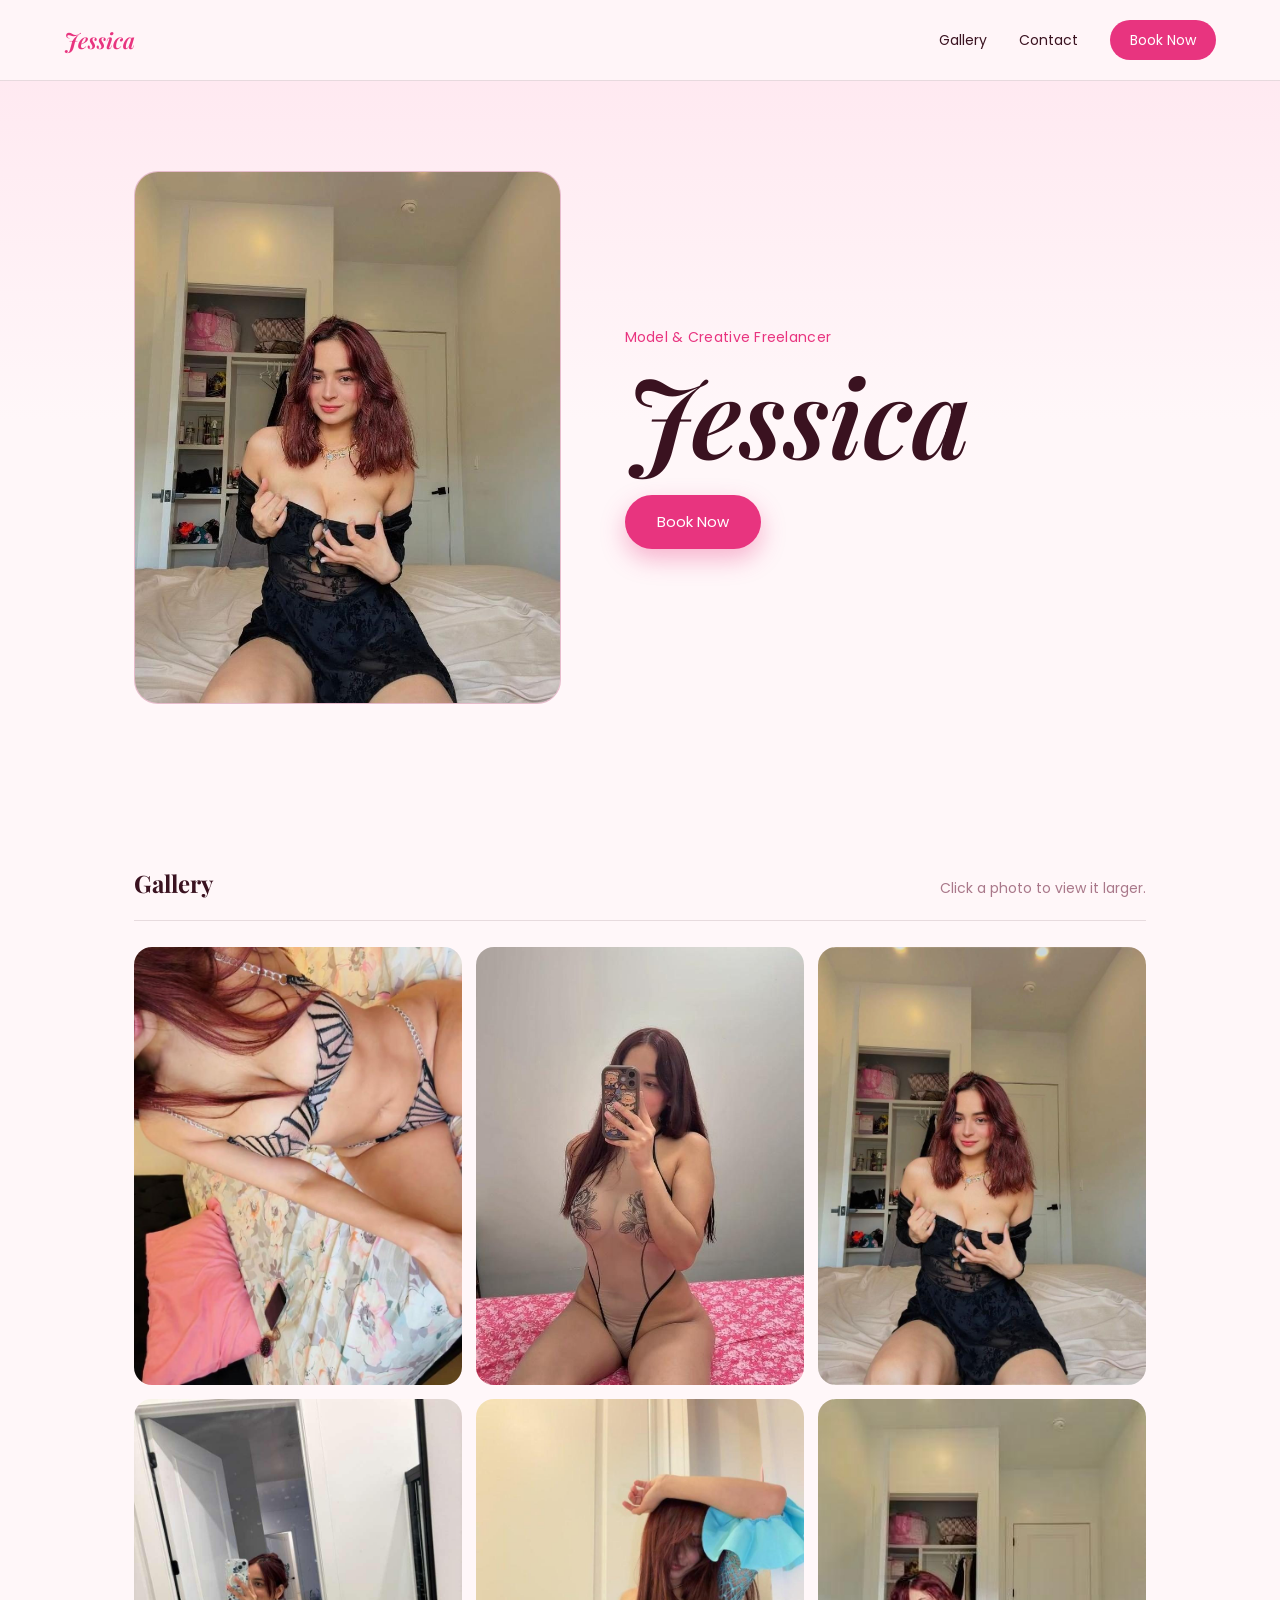
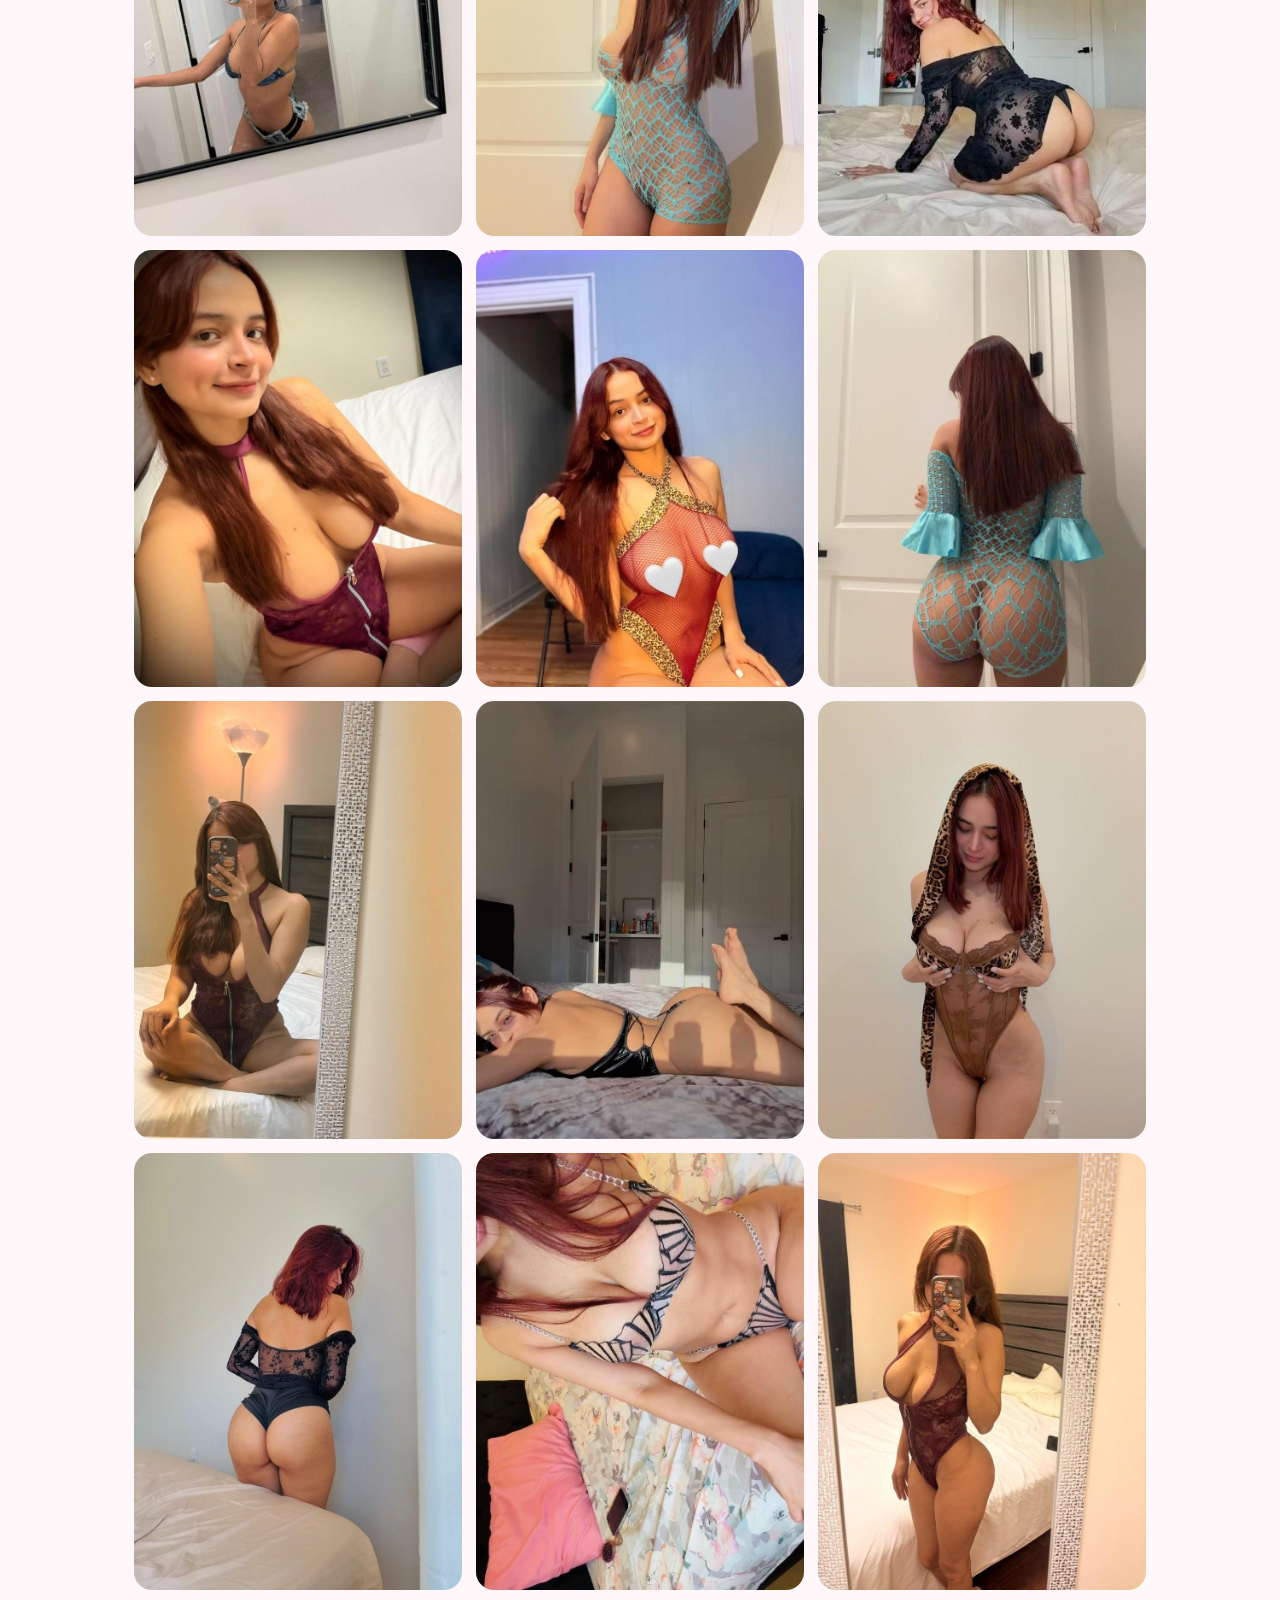
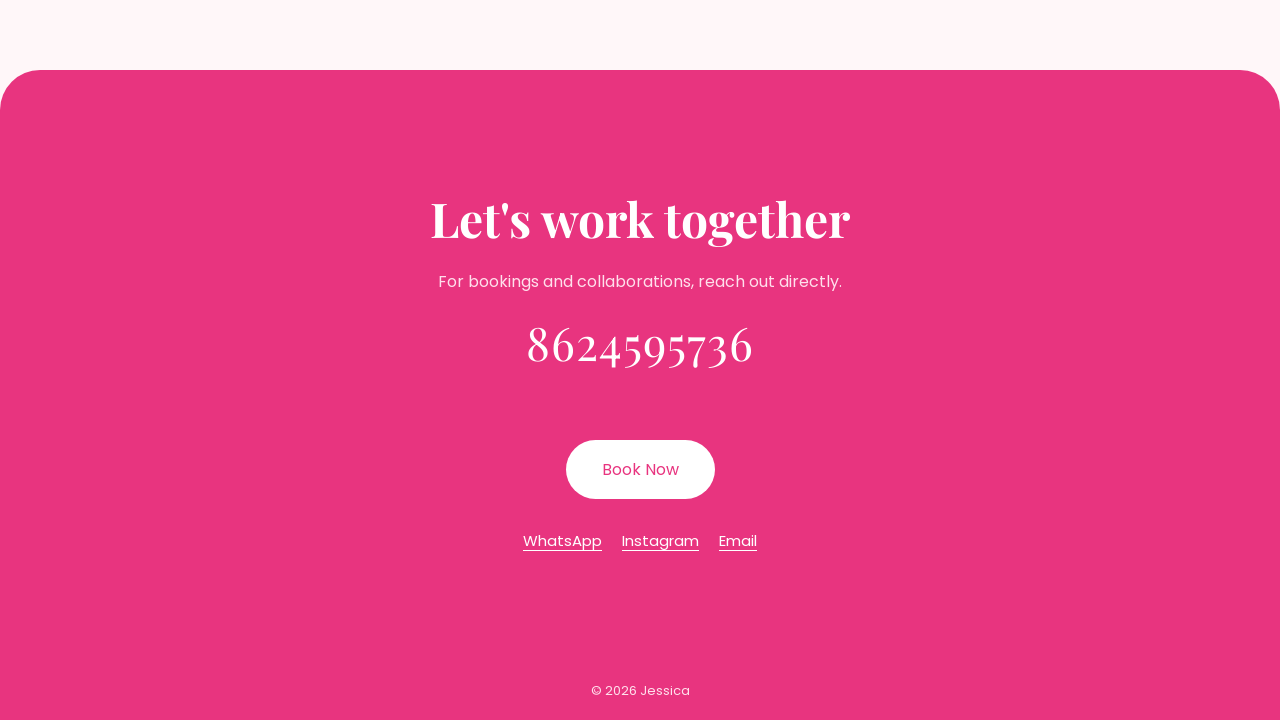
==== commit e7a0c01b: "Add files via upload" ====
--- a/index.html
+++ b/index.html
@@ -22,7 +22,7 @@
   <nav class="site-nav" id="siteNav">
     <a href="#gallery">Gallery</a>
     <a href="#contact">Contact</a>
-    <a href="#contact" class="nav-cta">Book Now</a>
+    <a href="#contact" class="nav-cta" id="navBookBtn">Book Now</a>
   </nav>
 </header>
 
@@ -37,7 +37,7 @@
     <div class="hero-text">
       <p class="eyebrow-plain" id="tagline">Model &amp; Creative Freelancer</p>
       <h1 class="display-name" id="heroName">Jessica</h1>
-      <a href="#contact" class="btn-book">Book Now</a>
+      <a href="#contact" class="btn-book" id="heroBookBtn">Book Now</a>
     </div>
   </section>
 
@@ -58,7 +58,10 @@
     <p>For bookings and collaborations, reach out directly.</p>
     <p class="big-phone" id="bigPhone">+880 1XXX-XXXXXX</p>
     <div class="book-actions">
-      <a class="btn-book large" id="whatsappLink" href="#" target="_blank" rel="noopener">Book on WhatsApp</a>
+      <a class="btn-book large" id="mainBookBtn" href="#" target="_blank" rel="noopener">Book Now</a>
+    </div>
+    <div class="book-actions secondary">
+      <a class="btn-link" id="whatsappLink" href="#" target="_blank" rel="noopener">WhatsApp</a>
       <a class="btn-link" id="instagramLink" href="#" target="_blank" rel="noopener">Instagram</a>
       <a class="btn-link" id="emailLink" href="#">Email</a>
     </div>
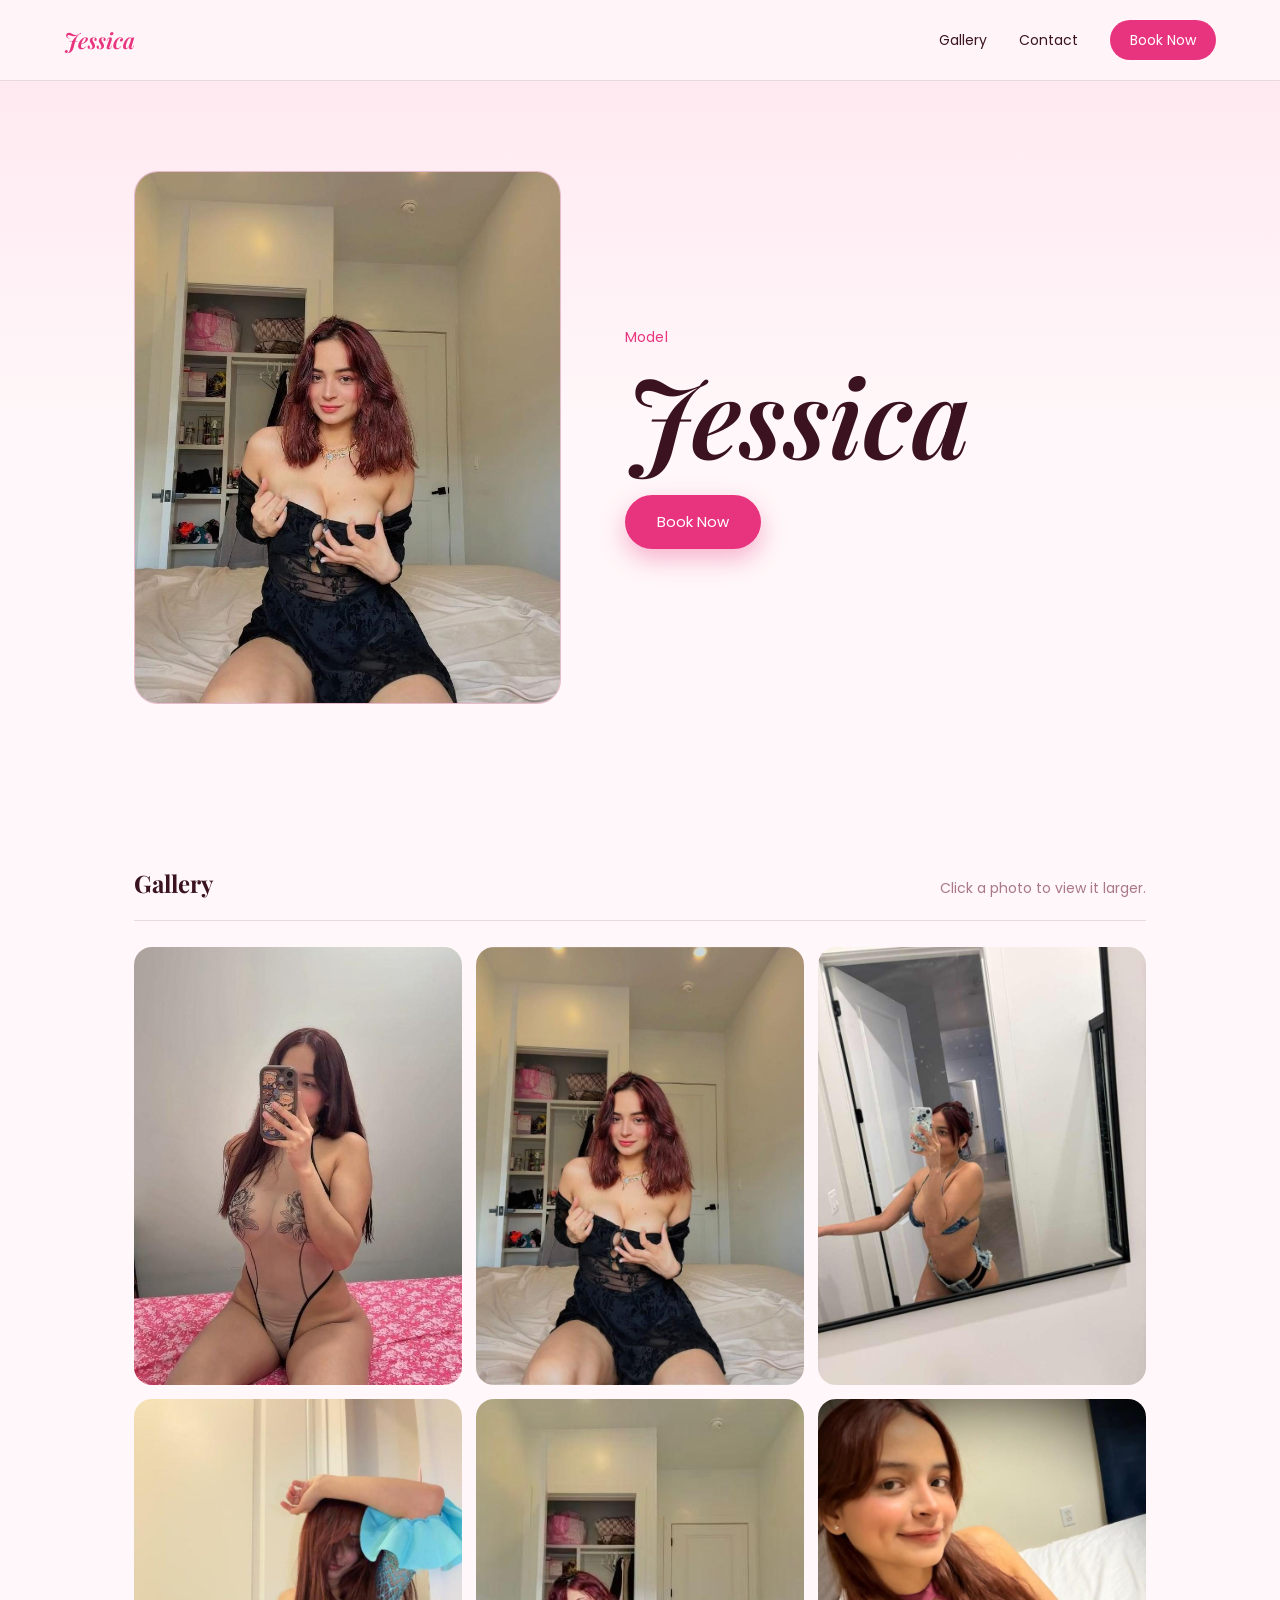
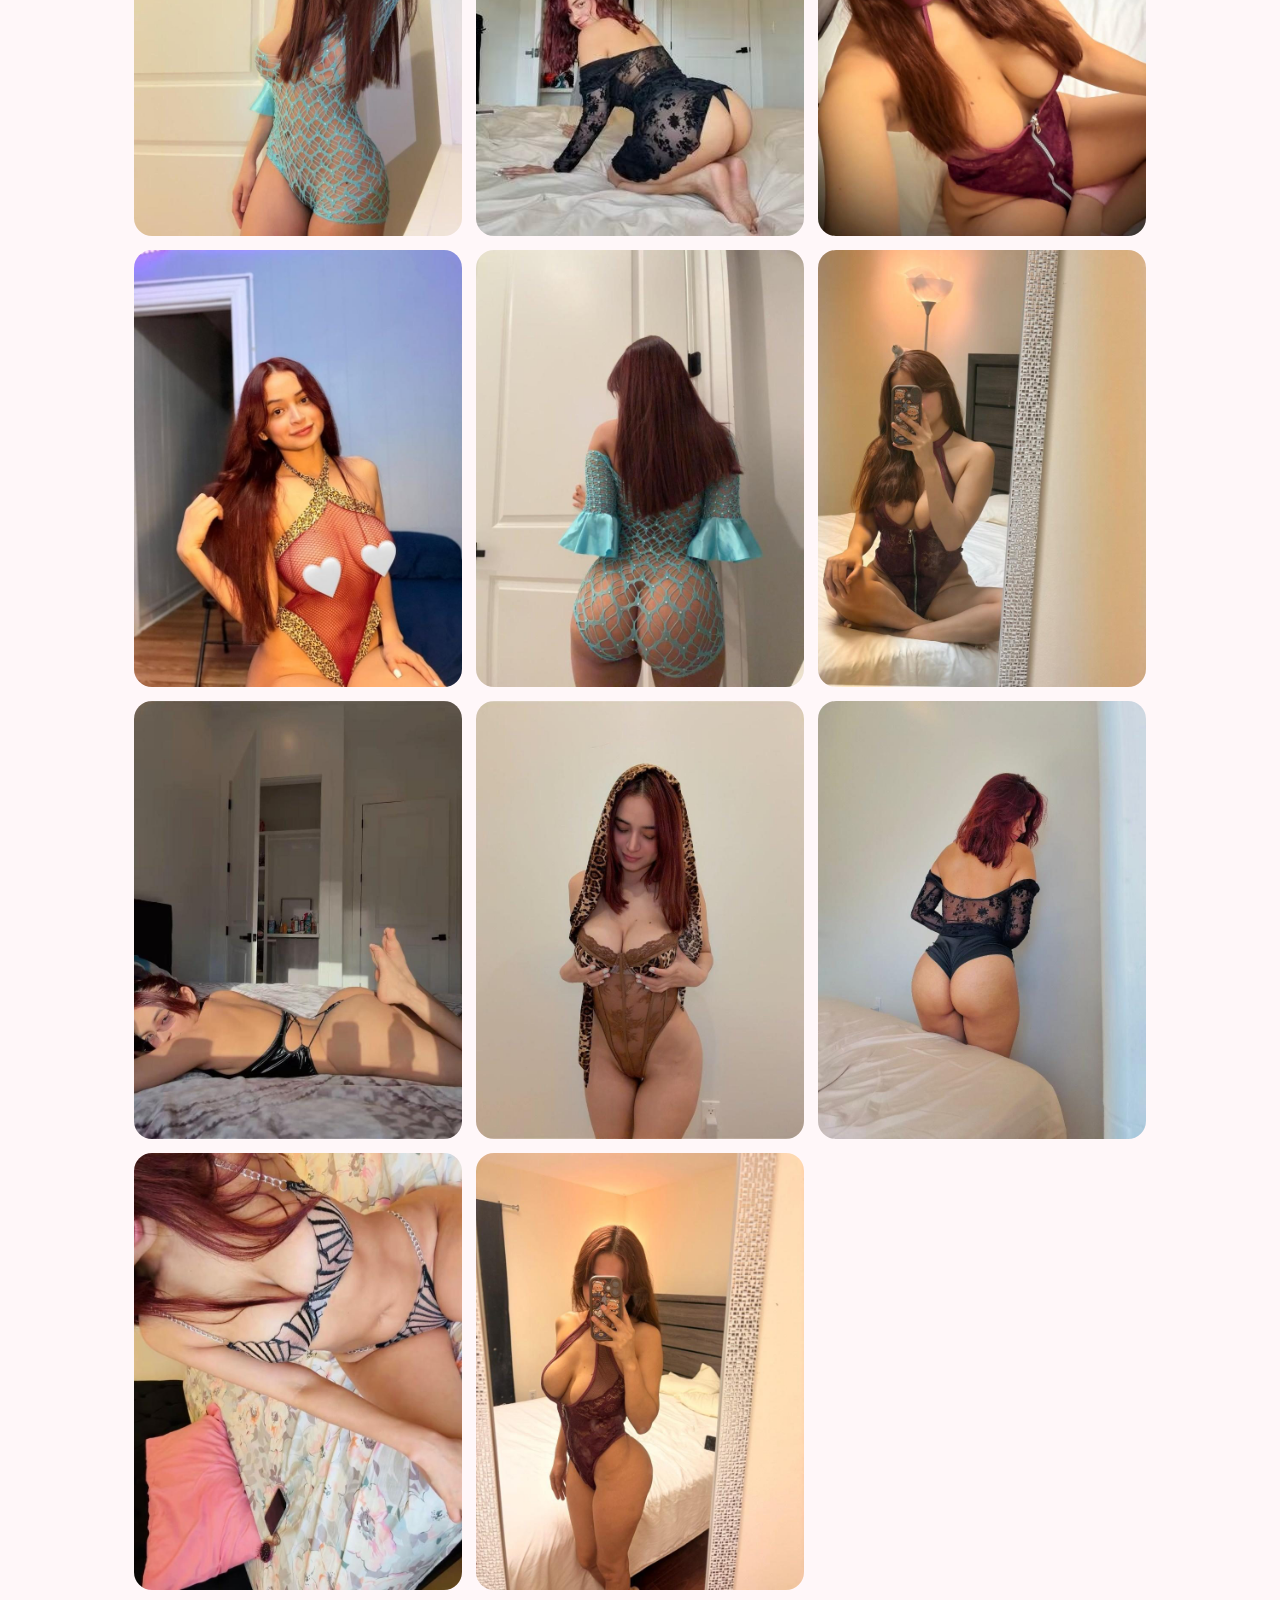
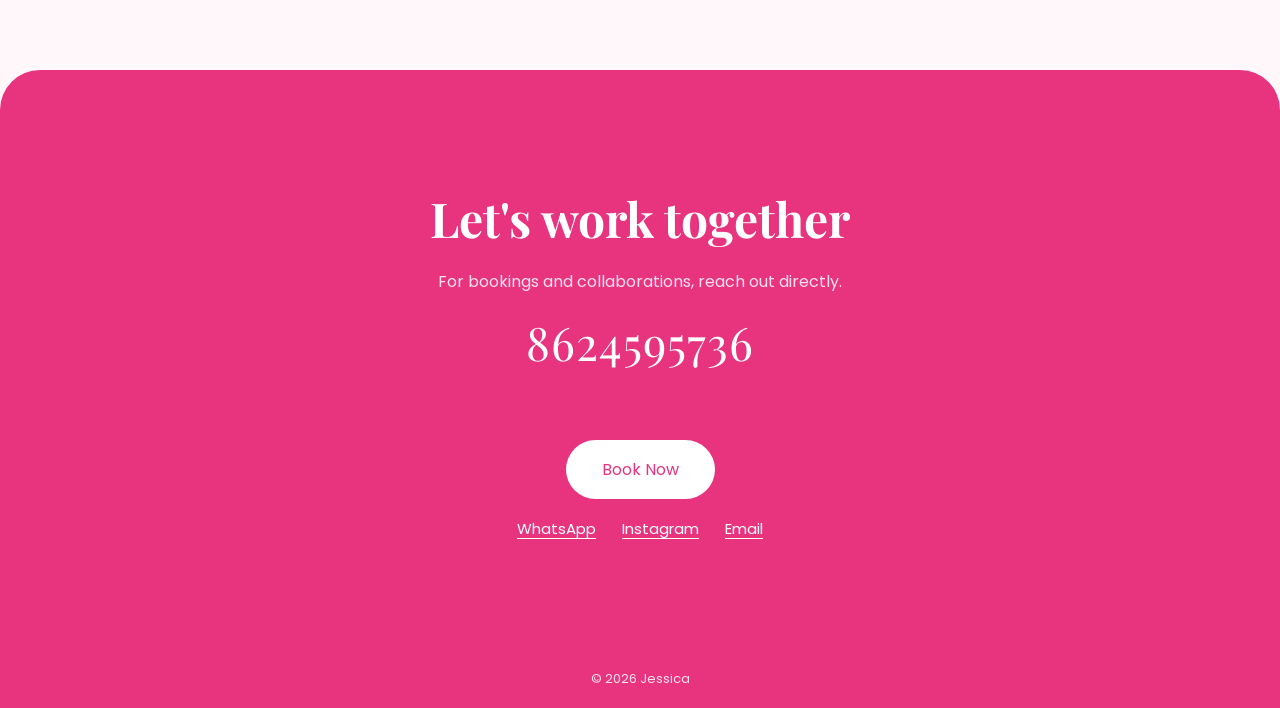
==== commit 3d98bbf5: "Add files via upload" ====
--- a/index.html
+++ b/index.html
@@ -79,5 +79,8 @@
 </div>
 
 <script src="script.js"></script>
+<!-- Admin panel theke deya lekha o chobi ekhan theke load hoy -->
+<script src="config.js"></script>
+<script src="site-data.js"></script>
 </body>
 </html>
--- a/style.css
+++ b/style.css
@@ -151,6 +151,7 @@
   margin: 28px 0 4px; letter-spacing: .02em;
 }
 .book-actions{ display:flex; align-items:center; justify-content:center; gap:20px; flex-wrap:wrap; margin-top: 30px; }
+.book-actions.secondary{ margin-top: 18px; gap: 26px; }
 .book-section .btn-book{ background:#fff; color: var(--hotpink); box-shadow:none; }
 .btn-link{ text-decoration:underline; text-underline-offset:4px; color:#fff; font-size:15px; }
 
